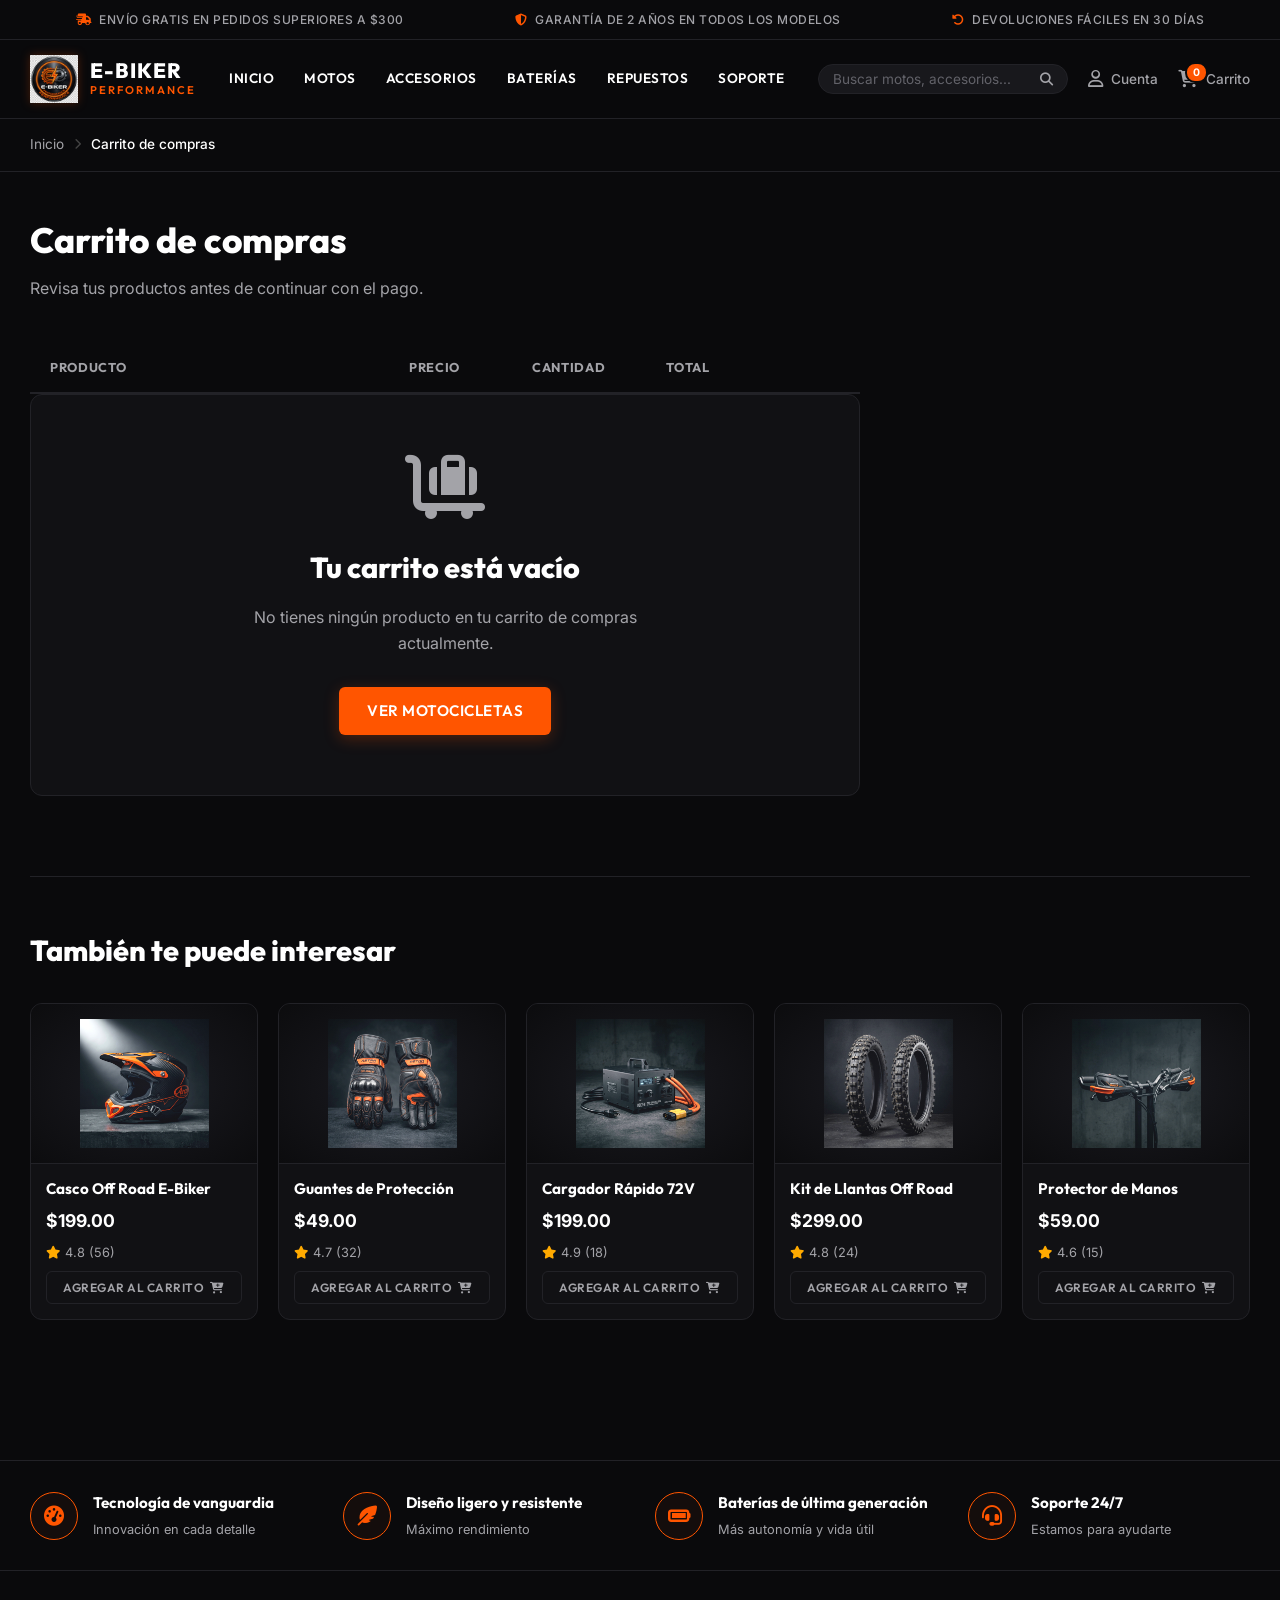
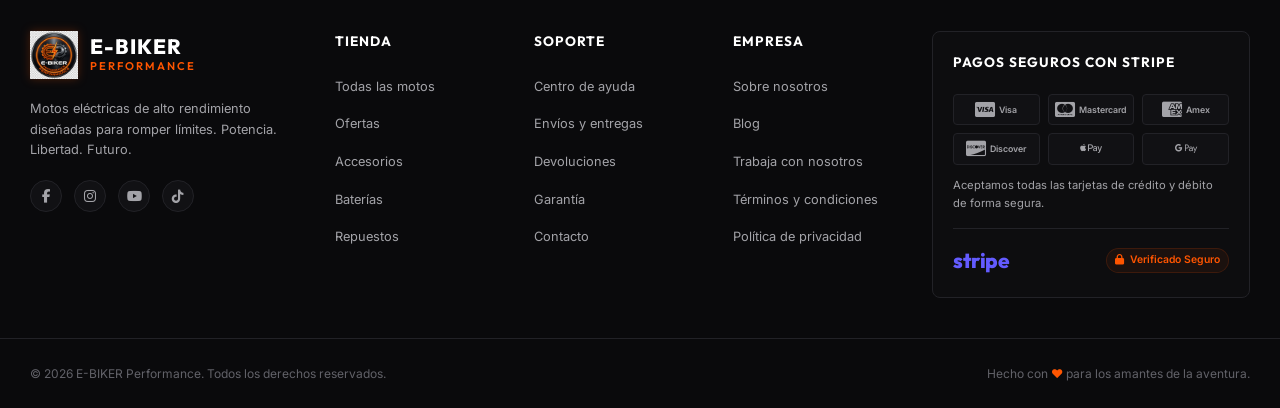
==== cart.html @ 4621e6c4 "Initial commit - E-BIKER Performance Store" ====
<!DOCTYPE html>
<html lang="es">
<head>
    <meta charset="UTF-8">
    <meta name="viewport" content="width=device-width, initial-scale=1.0">
    <title>Carrito de compras | E-BIKER Performance</title>
    <!-- Google Fonts: Outfit & Inter -->
    <link rel="preconnect" href="https://fonts.googleapis.com">
    <link rel="preconnect" href="https://fonts.gstatic.com" crossorigin>
    <link href="https://fonts.googleapis.com/css2?family=Inter:wght@300;400;500;600;700&family=Outfit:wght@400;500;600;700;800&display=swap" rel="stylesheet">
    <!-- FontAwesome for Icons -->
    <link rel="stylesheet" href="https://cdnjs.cloudflare.com/ajax/libs/font-awesome/6.4.0/css/all.min.css">
    <!-- Custom CSS -->
    <link rel="stylesheet" href="styles.css">
</head>
<body>

    <!-- TOP HEADER PROMOTIONS BAR -->
    <div class="top-bar">
        <div class="top-bar-item">
            <i class="fa-solid fa-truck-fast"></i>
            <span>Envío gratis en pedidos superiores a $300</span>
        </div>
        <div class="top-bar-item">
            <i class="fa-solid fa-shield-halved"></i>
            <span>Garantía de 2 años en todos los modelos</span>
        </div>
        <div class="top-bar-item">
            <i class="fa-solid fa-rotate-left"></i>
            <span>Devoluciones fáciles en 30 días</span>
        </div>
    </div>

    <!-- MAIN NAVBAR -->
    <header class="main-header">
        <div class="header-container">
            <!-- Brand Logo -->
            <a href="index.html" class="logo-area">
                <img src="assets/logo.png" alt="E-BIKER PERFORMANCE LOGO" class="nav-logo-img">
                <div class="logo-text">
                    <span class="brand-name">E-BIKER</span>
                    <span class="brand-sub">PERFORMANCE</span>
                </div>
            </a>

            <!-- Navigation Links -->
            <nav class="nav-menu" id="navMenu">
                <a href="index.html" class="nav-link">INICIO</a>
                <a href="index.html#motos-section" class="nav-link">MOTOS</a>
                <a href="#" class="nav-link">ACCESORIOS</a>
                <a href="#" class="nav-link">BATERÍAS</a>
                <a href="#" class="nav-link">REPUESTOS</a>
                <a href="#" class="nav-link">SOPORTE</a>
            </nav>

            <!-- Navigation Actions (Search, Account, Cart) -->
            <div class="header-actions">
                <div class="search-box">
                    <input type="text" id="searchInput" placeholder="Buscar motos, accesorios...">
                    <button class="search-btn" aria-label="Buscar"><i class="fa-solid fa-magnifying-glass"></i></button>
                </div>
                <button class="action-btn account-btn" aria-label="Mi Cuenta">
                     <i class="fa-regular fa-user"></i>
                     <span>Cuenta</span>
                </button>
                <button class="action-btn cart-toggle-btn active" id="cartToggleBtn" aria-label="Ver Carrito">
                    <div class="cart-icon-wrapper">
                        <i class="fa-solid fa-cart-shopping"></i>
                        <span class="cart-badge" id="cartBadge">0</span>
                    </div>
                    <span>Carrito</span>
                </button>
                <!-- Hamburger menu for mobile -->
                <button class="mobile-menu-btn" id="mobileMenuBtn" aria-label="Menu">
                    <i class="fa-solid fa-bars"></i>
                </button>
            </div>
        </div>
    </header>

    <!-- BREADCRUMBS -->
    <div class="breadcrumb-container">
        <div class="wrapper-wide">
            <nav class="breadcrumbs">
                <a href="index.html">Inicio</a>
                <span class="separator"><i class="fa-solid fa-chevron-right"></i></span>
                <span class="current">Carrito de compras</span>
            </nav>
        </div>
    </div>

    <!-- MAIN CART CONTENT -->
    <main class="cart-page-wrapper">
        <div class="wrapper-wide">
            <h1 class="cart-page-title">Carrito de compras</h1>
            <p class="cart-page-subtitle">Revisa tus productos antes de continuar con el pago.</p>

            <div class="cart-grid">
                <!-- Left column: Items List -->
                <div class="cart-left-col">
                    
                    <!-- Table Header (Desktop only) -->
                    <div class="cart-table-header">
                        <div class="col-product">PRODUCTO</div>
                        <div class="col-price">PRECIO</div>
                        <div class="col-qty">CANTIDAD</div>
                        <div class="col-total">TOTAL</div>
                        <div class="col-actions"></div>
                    </div>

                    <!-- Items container -->
                    <div class="cart-page-items-list" id="cartPageItemsList">
                        <!-- Loaded dynamically via JS -->
                    </div>

                    <!-- Empty state -->
                    <div class="cart-page-empty-state" id="cartPageEmptyState" style="display: none;">
                        <i class="fa-solid fa-cart-flatbed-suitcase empty-icon"></i>
                        <h2>Tu carrito está vacío</h2>
                        <p>No tienes ningún producto en tu carrito de compras actualmente.</p>
                        <a href="index.html#motos-section" class="btn btn-primary">Ver motocicletas</a>
                    </div>

                    <!-- Left Column Footer Buttons -->
                    <div class="cart-left-footer" id="cartLeftFooter">
                        <a href="index.html#motos-section" class="btn btn-outline btn-back">
                            <i class="fa-solid fa-arrow-left"></i> Seguir comprando
                        </a>
                        <button class="btn btn-outline btn-clear" id="clearCartBtn">
                            <i class="fa-solid fa-trash-can"></i> Vaciar carrito
                        </button>
                    </div>

                </div>

                <!-- Right column: Sidebar -->
                <div class="cart-right-col" id="cartRightCol">
                    
                    <!-- Summary Card -->
                    <div class="summary-card">
                        <h3 class="summary-card-title">Resumen del pedido</h3>
                        
                        <div class="summary-row">
                            <span id="subtotalLabel">Subtotal (0 artículos)</span>
                            <span class="summary-val" id="pageSubtotal">$0.00</span>
                        </div>
                        
                        <div class="summary-row">
                            <span>Envío</span>
                            <span class="summary-val orange-text" id="pageShipping">Gratis</span>
                        </div>

                        <!-- Shipping Calculator Collapsible -->
                        <div class="shipping-calculator">
                            <button class="calc-toggle-btn" id="calcToggleBtn">
                                <span>Calcula el envío</span>
                                <i class="fa-solid fa-chevron-down toggle-arrow"></i>
                            </button>
                            <div class="calc-content" id="calcContent">
                                <div class="calc-form-group">
                                    <input type="text" placeholder="Ingresa tu código postal" class="calc-input" id="zipCodeInput">
                                    <button class="btn btn-outline btn-calc" id="zipCalcBtn">Calcular</button>
                                </div>
                                <div class="calc-result" id="calcResult"></div>
                            </div>
                        </div>

                        <div class="summary-row">
                            <span>Impuestos</span>
                            <span class="summary-val">$0.00</span>
                        </div>

                        <hr class="summary-divider">

                        <div class="summary-row total-row">
                            <span>Total</span>
                            <div class="total-price-box">
                                <span class="currency-code">USD</span>
                                <span class="summary-val total-val" id="pageTotal">$0.00</span>
                            </div>
                        </div>

                        <!-- Proceed to Payment Button -->
                        <button class="btn btn-primary pay-btn" id="checkoutBtnPage">
                            <i class="fa-solid fa-lock"></i> Proceder al pago
                        </button>

                        <!-- Payments Secure Badges -->
                        <div class="secure-stripe-notice">
                            <div class="stripe-header">
                                <i class="fa-solid fa-lock security-lock-icon"></i>
                                <span>Pagos seguros con Stripe</span>
                            </div>
                            <div class="stripe-badge-grid">
                                <div class="badge-item"><i class="fa-brands fa-cc-visa"></i><span>Visa</span></div>
                                <div class="badge-item"><i class="fa-brands fa-cc-mastercard"></i><span>Mastercard</span></div>
                                <div class="badge-item"><i class="fa-brands fa-cc-amex"></i><span>Amex</span></div>
                                <div class="badge-item"><i class="fa-brands fa-cc-discover"></i><span>Discover</span></div>
                                <div class="badge-item"><i class="fa-brands fa-apple-pay"></i></div>
                                <div class="badge-item"><i class="fa-brands fa-google-pay"></i></div>
                            </div>
                        </div>
                    </div>

                    <!-- Discount code promo card -->
                    <div class="promo-card">
                        <div class="promo-icon"><i class="fa-solid fa-tag"></i></div>
                        <div class="promo-text-box">
                            <h4 class="promo-title">¿Tienes un código de descuento?</h4>
                            <p class="promo-desc">Ingresa tu código al momento del pago.</p>
                        </div>
                    </div>

                </div>
            </div>

            <!-- "También te puede interesar" Section -->
            <section class="suggestions-section">
                <h2 class="suggestions-title">También te puede interesar</h2>
                
                <div class="suggestions-grid" id="suggestionsGrid">
                    <!-- Loaded dynamically via JS -->
                </div>
            </section>

        </div>
    </main>

    <!-- TECHNOLOGY BENEFITS BAR -->
    <section class="tech-benefits-bar">
        <div class="wrapper-wide benefits-grid">
            <div class="benefit-item">
                <div class="icon-circle"><i class="fa-solid fa-gauge-high"></i></div>
                <div class="benefit-info">
                    <h4>Tecnología de vanguardia</h4>
                    <p>Innovación en cada detalle</p>
                </div>
            </div>
            <div class="benefit-item">
                <div class="icon-circle"><i class="fa-solid fa-feather-pointed"></i></div>
                <div class="benefit-info">
                    <h4>Diseño ligero y resistente</h4>
                    <p>Máximo rendimiento</p>
                </div>
            </div>
            <div class="benefit-item">
                <div class="icon-circle"><i class="fa-solid fa-battery-full"></i></div>
                <div class="benefit-info">
                    <h4>Baterías de última generación</h4>
                    <p>Más autonomía y vida útil</p>
                </div>
            </div>
            <div class="benefit-item">
                <div class="icon-circle"><i class="fa-solid fa-headset"></i></div>
                <div class="benefit-info">
                    <h4>Soporte 24/7</h4>
                    <p>Estamos para ayudarte</p>
                </div>
            </div>
        </div>
    </section>

    <!-- FOOTER -->
    <footer class="footer">
        <div class="footer-top-container">
            
            <!-- Brand Column -->
            <div class="footer-col brand-col">
                <a href="index.html" class="logo-area">
                    <img src="assets/logo.png" alt="E-BIKER PERFORMANCE LOGO" class="nav-logo-img">
                    <div class="logo-text">
                        <span class="brand-name">E-BIKER</span>
                        <span class="brand-sub">PERFORMANCE</span>
                    </div>
                </a>
                <p class="brand-desc">
                    Motos eléctricas de alto rendimiento diseñadas para romper límites. Potencia. Libertad. Futuro.
                </p>
                <div class="social-links">
                    <a href="#" aria-label="Facebook"><i class="fa-brands fa-facebook-f"></i></a>
                    <a href="#" aria-label="Instagram"><i class="fa-brands fa-instagram"></i></a>
                    <a href="#" aria-label="YouTube"><i class="fa-brands fa-youtube"></i></a>
                    <a href="#" aria-label="TikTok"><i class="fa-brands fa-tiktok"></i></a>
                </div>
            </div>

            <!-- Footer Menus -->
            <div class="footer-col">
                <h4 class="footer-title">TIENDA</h4>
                <ul class="footer-links">
                    <li><a href="index.html#motos-section">Todas las motos</a></li>
                    <li><a href="#">Ofertas</a></li>
                    <li><a href="#">Accesorios</a></li>
                    <li><a href="#">Baterías</a></li>
                    <li><a href="#">Repuestos</a></li>
                </ul>
            </div>
            
            <div class="footer-col">
                <h4 class="footer-title">SOPORTE</h4>
                <ul class="footer-links">
                    <li><a href="#">Centro de ayuda</a></li>
                    <li><a href="#">Envíos y entregas</a></li>
                    <li><a href="#">Devoluciones</a></li>
                    <li><a href="#">Garantía</a></li>
                    <li><a href="#">Contacto</a></li>
                </ul>
            </div>

            <div class="footer-col">
                <h4 class="footer-title">EMPRESA</h4>
                <ul class="footer-links">
                    <li><a href="#">Sobre nosotros</a></li>
                    <li><a href="#">Blog</a></li>
                    <li><a href="#">Trabaja con nosotros</a></li>
                    <li><a href="#">Términos y condiciones</a></li>
                    <li><a href="#">Política de privacidad</a></li>
                </ul>
            </div>

            <!-- Stripe Payment Methods -->
            <div class="footer-col payments-col">
                <h4 class="footer-title">PAGOS SEGUROS CON STRIPE</h4>
                <div class="payment-cards-grid">
                    <div class="payment-card-badge visa-badge"><i class="fa-brands fa-cc-visa"></i><span>Visa</span></div>
                    <div class="payment-card-badge master-badge"><i class="fa-brands fa-cc-mastercard"></i><span>Mastercard</span></div>
                    <div class="payment-card-badge amex-badge"><i class="fa-brands fa-cc-amex"></i><span>Amex</span></div>
                    <div class="payment-card-badge discover-badge"><i class="fa-brands fa-cc-discover"></i><span>Discover</span></div>
                    <div class="payment-card-badge apple-pay-badge"><i class="fa-brands fa-apple-pay"></i></div>
                    <div class="payment-card-badge google-pay-badge"><i class="fa-brands fa-google-pay"></i></div>
                </div>
                <p class="payments-desc">Aceptamos todas las tarjetas de crédito y débito de forma segura.</p>
                <div class="stripe-sec-logo">
                    <span class="stripe-word">stripe</span>
                    <div class="security-badge">
                        <i class="fa-solid fa-lock"></i>
                        <span>Verificado Seguro</span>
                    </div>
                </div>
            </div>

        </div>

        <!-- Footer Bottom -->
        <div class="footer-bottom">
            <div class="footer-bottom-container">
                <p class="copyright">&copy; 2026 E-BIKER Performance. Todos los derechos reservados.</p>
                <p class="creator-credits">Hecho con <span class="heart">&hearts;</span> para los amantes de la aventura.</p>
            </div>
        </div>
    </footer>

    <!-- NOTIFICATION TOAST -->
    <div class="toast" id="toast">
        <i class="fa-solid fa-circle-check toast-icon"></i>
        <span class="toast-message" id="toastMessage">¡Producto añadido al carrito!</span>
    </div>

    <!-- Page Logic -->
    <script src="cart.js"></script>
</body>
</html>
---- styles.css ----
/* ==========================================
   CSS DIRECTIVES & THEME VARIABLES
   ========================================== */
:root {
    --bg-primary: #0a0a0c;
    --bg-secondary: #111114;
    --bg-tertiary: #18181c;
    --bg-input: #1a1a1e;
    
    --accent-orange: #ff5500;
    --accent-orange-hover: #ff7733;
    --accent-orange-glow: rgba(255, 85, 0, 0.25);
    
    --text-primary: #ffffff;
    --text-secondary: #a3a3a8;
    --text-muted: #626269;
    
    --border-color: #222227;
    --border-hover: #33333b;
    
    --success-green: #00cc66;
    --tag-popular: #ff5500;
    --tag-new: #00b3ff;
    --tag-discount: #e62e2e;
    
    --font-heading: 'Outfit', sans-serif;
    --font-body: 'Inter', sans-serif;
    --transition-smooth: all 0.35s cubic-bezier(0.25, 0.8, 0.25, 1);
    --shadow-premium: 0 15px 35px rgba(0, 0, 0, 0.6);
}

/* ==========================================
   RESET & BASE STYLES
   ========================================== */
* {
    margin: 0;
    padding: 0;
    box-sizing: border-box;
}

html {
    scroll-behavior: smooth;
    font-size: 16px;
}

body {
    background-color: var(--bg-primary);
    color: var(--text-primary);
    font-family: var(--font-body);
    line-height: 1.6;
    overflow-x: hidden;
}

a {
    color: inherit;
    text-decoration: none;
}

button, input, select {
    font-family: inherit;
    background: none;
    border: none;
    outline: none;
    color: inherit;
}

img {
    max-width: 100%;
    height: auto;
    display: block;
}

/* Scrollbar styling */
::-webkit-scrollbar {
    width: 8px;
    height: 8px;
}
::-webkit-scrollbar-track {
    background: var(--bg-primary);
}
::-webkit-scrollbar-thumb {
    background: var(--border-color);
    border-radius: 4px;
}
::-webkit-scrollbar-thumb:hover {
    background: var(--text-muted);
}

/* ==========================================
   REUSABLE UTILITIES
   ========================================== */
.btn {
    display: inline-flex;
    align-items: center;
    justify-content: center;
    gap: 10px;
    padding: 12px 28px;
    font-size: 0.95rem;
    font-weight: 600;
    border-radius: 6px;
    cursor: pointer;
    transition: var(--transition-smooth);
    font-family: var(--font-heading);
    text-transform: uppercase;
    letter-spacing: 0.5px;
}

.btn-primary {
    background-color: var(--accent-orange);
    color: var(--text-primary);
    box-shadow: 0 4px 15px var(--accent-orange-glow);
}
.btn-primary:hover {
    background-color: var(--accent-orange-hover);
    transform: translateY(-2px);
    box-shadow: 0 6px 20px rgba(255, 85, 0, 0.4);
}

.btn-secondary {
    background-color: transparent;
    border: 1px solid var(--border-color);
    color: var(--text-secondary);
}
.btn-secondary:hover {
    border-color: var(--text-secondary);
    color: var(--text-primary);
    background-color: rgba(255, 255, 255, 0.03);
}

.orange-text {
    color: var(--accent-orange) !important;
}

.green-text {
    color: var(--success-green) !important;
}

/* ==========================================
   TOP BAR (PROMOTIONS)
   ========================================== */
.top-bar {
    background-color: var(--bg-primary);
    border-bottom: 1px solid var(--border-color);
    display: flex;
    justify-content: space-around;
    align-items: center;
    padding: 10px 20px;
    font-size: 0.75rem;
    font-weight: 500;
    color: var(--text-secondary);
    letter-spacing: 0.5px;
    text-transform: uppercase;
}
.top-bar-item {
    display: flex;
    align-items: center;
    gap: 8px;
}
.top-bar-item i {
    color: var(--accent-orange);
}

/* ==========================================
   MAIN NAVBAR
   ========================================== */
.main-header {
    background-color: rgba(10, 10, 12, 0.95);
    backdrop-filter: blur(10px);
    border-bottom: 1px solid var(--border-color);
    position: sticky;
    top: 0;
    z-index: 100;
    transition: var(--transition-smooth);
}
.header-container {
    max-width: 1400px;
    margin: 0 auto;
    display: flex;
    justify-content: space-between;
    align-items: center;
    padding: 15px 30px;
}

/* Brand Logo */
.logo-area {
    display: flex;
    align-items: center;
    gap: 12px;
}
.nav-logo-img {
    width: 48px;
    height: 48px;
    object-fit: contain;
    filter: drop-shadow(0 0 5px var(--accent-orange-glow));
}
.logo-text {
    display: flex;
    flex-direction: column;
    font-family: var(--font-heading);
}
.brand-name {
    font-size: 1.3rem;
    font-weight: 800;
    color: var(--text-primary);
    line-height: 1.1;
    letter-spacing: 1px;
}
.brand-sub {
    font-size: 0.7rem;
    font-weight: 600;
    color: var(--accent-orange);
    letter-spacing: 2px;
}

/* Nav Menu Links */
.nav-menu {
    display: flex;
    align-items: center;
    gap: 30px;
}
.nav-link {
    font-family: var(--font-heading);
    font-size: 0.85rem;
    font-weight: 600;
    color: var(--text-primary);
    letter-spacing: 0.5px;
    padding: 8px 0;
    transition: var(--transition-smooth);
}
.nav-link:hover, .nav-link.active {
    color: var(--accent-orange);
}

/* Header Actions */
.header-actions {
    display: flex;
    align-items: center;
    gap: 20px;
}

/* Search Box */
.search-box {
    display: flex;
    align-items: center;
    background-color: var(--bg-tertiary);
    border: 1px solid var(--border-color);
    border-radius: 20px;
    padding: 6px 14px;
    width: 250px;
    transition: var(--transition-smooth);
}
.search-box:focus-within {
    border-color: var(--accent-orange);
    box-shadow: 0 0 10px rgba(255, 85, 0, 0.15);
}
.search-box input {
    width: 100%;
    font-size: 0.85rem;
    color: var(--text-primary);
}
.search-box input::placeholder {
    color: var(--text-muted);
}
.search-btn {
    cursor: pointer;
    color: var(--text-secondary);
    transition: var(--transition-smooth);
}
.search-btn:hover {
    color: var(--accent-orange);
}

/* Action Buttons */
.action-btn {
    display: flex;
    align-items: center;
    gap: 8px;
    cursor: pointer;
    color: var(--text-secondary);
    font-size: 0.85rem;
    font-weight: 500;
    transition: var(--transition-smooth);
}
.action-btn:hover {
    color: var(--text-primary);
}
.action-btn i {
    font-size: 1.1rem;
}
.cart-icon-wrapper {
    position: relative;
}
.cart-badge {
    position: absolute;
    top: -8px;
    right: -10px;
    background-color: var(--accent-orange);
    color: var(--text-primary);
    font-size: 0.65rem;
    font-weight: 700;
    padding: 2px 6px;
    border-radius: 10px;
    min-width: 18px;
    text-align: center;
    border: 2px solid var(--bg-primary);
}

/* Mobile Menu Button */
.mobile-menu-btn {
    display: none;
    font-size: 1.25rem;
    cursor: pointer;
    color: var(--text-primary);
}

/* ==========================================
   HERO BANNER
   ========================================== */
.hero-banner {
    position: relative;
    background-image: linear-gradient(to right, 
        rgba(10, 10, 12, 0.98) 0%, 
        rgba(10, 10, 12, 0.85) 35%, 
        rgba(10, 10, 12, 0.3) 65%, 
        rgba(10, 10, 12, 0.1) 100%), 
        url('assets/hero-bike.png');
    background-size: cover;
    background-position: center right;
    border-bottom: 1px solid var(--border-color);
    padding: 100px 0;
    min-height: 650px;
    display: flex;
    align-items: center;
}
.hero-container {
    max-width: 1400px;
    margin: 0 auto;
    padding: 0 30px;
    display: grid;
    grid-template-columns: 1.1fr 0.9fr;
    align-items: center;
    gap: 50px;
    position: relative;
    z-index: 1;
    width: 100%;
}

/* Hero Content */
.hero-content {
    display: flex;
    flex-direction: column;
    align-items: flex-start;
}
.hero-title {
    font-family: var(--font-heading);
    font-size: 3.8rem;
    font-weight: 800;
    line-height: 1.1;
    color: var(--text-primary);
    margin-bottom: 20px;
    letter-spacing: -1px;
}
.hero-title .highlight {
    display: block;
    color: var(--accent-orange);
    text-shadow: 0 0 20px rgba(255, 85, 0, 0.15);
}
.hero-subtitle {
    font-size: 1.15rem;
    color: var(--text-secondary);
    max-width: 550px;
    margin-bottom: 35px;
}

/* Hero Metrics */
.hero-metrics {
    display: flex;
    gap: 30px;
    margin-bottom: 40px;
}
.metric-item {
    display: flex;
    align-items: center;
    gap: 12px;
    background-color: rgba(18, 18, 20, 0.8);
    border: 1px solid var(--border-color);
    padding: 12px 20px;
    border-radius: 8px;
    min-width: 170px;
    backdrop-filter: blur(5px);
}
.metric-icon {
    font-size: 1.3rem;
    color: var(--accent-orange);
    background-color: rgba(255, 85, 0, 0.08);
    width: 38px;
    height: 38px;
    border-radius: 50%;
    display: flex;
    align-items: center;
    justify-content: center;
    border: 1px solid rgba(255, 85, 0, 0.3);
}
.metric-details {
    display: flex;
    flex-direction: column;
}
.metric-title {
    font-size: 0.85rem;
    font-weight: 600;
    color: var(--text-primary);
}
.metric-desc {
    font-size: 0.75rem;
    color: var(--text-secondary);
}

.hero-btn {
    padding: 15px 36px;
    font-size: 1rem;
}

/* Spacer for background alignment on desktop */
.hero-spacer {
    height: 100%;
    min-height: 400px;
}

/* ==========================================
   OPTIONS TAPE (BENEFITS STRIP)
   ========================================== */
.options-tape {
    background-color: var(--bg-secondary);
    border-bottom: 1px solid var(--border-color);
    padding: 25px 0;
}
.options-container {
    max-width: 1400px;
    margin: 0 auto;
    padding: 0 30px;
    display: grid;
    grid-template-columns: repeat(4, 1fr);
    gap: 30px;
}
.option-card {
    display: flex;
    align-items: center;
    gap: 16px;
    padding: 10px;
    transition: var(--transition-smooth);
}
.option-icon-box {
    font-size: 1.5rem;
    color: var(--accent-orange);
}
.option-info {
    display: flex;
    flex-direction: column;
}
.option-title {
    font-family: var(--font-heading);
    font-size: 0.95rem;
    font-weight: 600;
    color: var(--text-primary);
}
.option-desc {
    font-size: 0.8rem;
    color: var(--text-secondary);
}

/* ==========================================
   CATALOG SECTION (FILTERS + GRID)
   ========================================== */
.catalog-section {
    padding: 60px 0;
    max-width: 1400px;
    margin: 0 auto;
}
.catalog-container {
    padding: 0 30px;
}

/* Catalog Header */
.section-header {
    display: flex;
    justify-content: space-between;
    align-items: flex-end;
    border-bottom: 1px solid var(--border-color);
    padding-bottom: 20px;
    margin-bottom: 35px;
}
.section-title {
    font-family: var(--font-heading);
    font-size: 1.8rem;
    font-weight: 800;
    letter-spacing: 0.5px;
    text-transform: uppercase;
}
.product-count {
    font-size: 0.85rem;
    color: var(--text-secondary);
    margin-top: 4px;
}

.catalog-controls {
    display: flex;
    align-items: center;
    gap: 25px;
}
.sort-wrapper {
    display: flex;
    align-items: center;
    gap: 10px;
    font-size: 0.85rem;
    color: var(--text-secondary);
}
.sort-select {
    background-color: var(--bg-tertiary);
    border: 1px solid var(--border-color);
    padding: 8px 16px;
    border-radius: 6px;
    color: var(--text-primary);
    cursor: pointer;
    font-size: 0.85rem;
    transition: var(--transition-smooth);
}
.sort-select:hover {
    border-color: var(--text-secondary);
}
.layout-toggle {
    display: flex;
    background-color: var(--bg-tertiary);
    border: 1px solid var(--border-color);
    border-radius: 6px;
    padding: 2px;
}
.layout-btn {
    width: 34px;
    height: 34px;
    display: flex;
    align-items: center;
    justify-content: center;
    color: var(--text-secondary);
    cursor: pointer;
    border-radius: 4px;
    transition: var(--transition-smooth);
}
.layout-btn:hover {
    color: var(--text-primary);
}
.layout-btn.active {
    background-color: var(--bg-secondary);
    color: var(--accent-orange);
    box-shadow: 0 2px 8px rgba(0, 0, 0, 0.2);
}

/* Layout Grid vs Sidebar */
.catalog-content-layout {
    display: grid;
    grid-template-columns: 260px 1fr;
    gap: 40px;
    align-items: start;
}

/* ==========================================
   SIDEBAR FILTERS
   ========================================== */
.sidebar-filters {
    background-color: var(--bg-secondary);
    border: 1px solid var(--border-color);
    border-radius: 8px;
    padding: 24px;
    position: sticky;
    top: 100px;
}
.filters-header {
    display: flex;
    justify-content: space-between;
    align-items: center;
    border-bottom: 1px solid var(--border-color);
    padding-bottom: 15px;
    margin-bottom: 20px;
}
.filters-header h3 {
    font-family: var(--font-heading);
    font-size: 0.95rem;
    font-weight: 700;
    letter-spacing: 0.5px;
}
.clear-filters-btn {
    font-size: 0.75rem;
    color: var(--text-secondary);
    cursor: pointer;
    transition: var(--transition-smooth);
}
.clear-filters-btn:hover {
    color: var(--accent-orange);
}

.filter-group {
    border-bottom: 1px solid var(--border-color);
    padding-bottom: 20px;
    margin-bottom: 20px;
}
.filter-group:last-of-type {
    border-bottom: none;
    margin-bottom: 10px;
}
.filter-group-toggle {
    display: flex;
    justify-content: space-between;
    align-items: center;
    width: 100%;
    cursor: pointer;
    font-weight: 600;
    font-size: 0.85rem;
    color: var(--text-primary);
    padding: 5px 0;
    text-transform: uppercase;
    letter-spacing: 0.5px;
}
.filter-group-toggle i {
    font-size: 0.75rem;
    transition: var(--transition-smooth);
}
.filter-group-toggle.collapsed i {
    transform: rotate(-180deg);
}

.filter-group-content {
    margin-top: 15px;
    display: flex;
    flex-direction: column;
    gap: 12px;
    transition: max-height 0.3s ease-out;
    overflow: hidden;
}

/* Slider Custom Styling */
.range-labels {
    display: flex;
    justify-content: space-between;
    font-size: 0.8rem;
    color: var(--text-secondary);
    font-weight: 500;
}
.slider-input {
    -webkit-appearance: none;
    width: 100%;
    height: 4px;
    border-radius: 2px;
    background: var(--bg-tertiary);
    outline: none;
}
.slider-input::-webkit-slider-thumb {
    -webkit-appearance: none;
    appearance: none;
    width: 16px;
    height: 16px;
    border-radius: 50%;
    background: var(--accent-orange);
    cursor: pointer;
    box-shadow: 0 0 10px var(--accent-orange-glow);
    transition: var(--transition-smooth);
}
.slider-input::-webkit-slider-thumb:hover {
    transform: scale(1.2);
}
.range-value-display {
    font-size: 0.8rem;
    font-weight: 600;
    color: var(--text-secondary);
    text-align: right;
}

/* Custom Checkbox Styling */
.custom-checkbox {
    display: flex;
    align-items: center;
    cursor: pointer;
    position: relative;
    font-size: 0.85rem;
    color: var(--text-secondary);
    user-select: none;
    transition: var(--transition-smooth);
}
.custom-checkbox:hover {
    color: var(--text-primary);
}
.custom-checkbox input {
    position: absolute;
    opacity: 0;
    cursor: pointer;
    height: 0;
    width: 0;
}
.checkmark {
    position: relative;
    height: 18px;
    width: 18px;
    background-color: var(--bg-tertiary);
    border: 1px solid var(--border-color);
    border-radius: 4px;
    margin-right: 12px;
    transition: var(--transition-smooth);
}
.custom-checkbox input:checked ~ .checkmark {
    background-color: var(--accent-orange);
    border-color: var(--accent-orange);
}
.checkmark:after {
    content: "";
    position: absolute;
    display: none;
    left: 6px;
    top: 2px;
    width: 4px;
    height: 9px;
    border: solid white;
    border-width: 0 2px 2px 0;
    transform: rotate(45deg);
}
.custom-checkbox input:checked ~ .checkmark:after {
    display: block;
}
.custom-checkbox .label-text {
    flex-grow: 1;
}
.custom-checkbox .badge {
    font-size: 0.75rem;
    color: var(--text-muted);
    background-color: var(--bg-tertiary);
    padding: 2px 6px;
    border-radius: 4px;
    margin-left: 10px;
    min-width: 22px;
    text-align: center;
}
.custom-checkbox input:checked ~ .badge {
    color: var(--accent-orange);
    background-color: rgba(255, 85, 0, 0.08);
}

.apply-filters-btn {
    width: 100%;
    margin-top: 15px;
    font-size: 0.85rem;
    padding: 10px;
}

/* ==========================================
   PRODUCT GRID & CARDS
   ========================================== */
.product-grid {
    display: grid;
    grid-template-columns: repeat(4, 1fr);
    gap: 20px;
    transition: var(--transition-smooth);
}

/* Product Card - GRID VIEW */
.product-card {
    background-color: var(--bg-secondary);
    border: 1px solid var(--border-color);
    border-radius: 8px;
    overflow: hidden;
    position: relative;
    display: flex;
    flex-direction: column;
    height: 100%;
    transition: var(--transition-smooth);
}
.product-card:hover {
    border-color: var(--border-hover);
    transform: translateY(-5px);
    box-shadow: var(--shadow-premium);
}

/* Tags Badge */
.product-tag {
    position: absolute;
    top: 15px;
    left: 15px;
    z-index: 10;
    padding: 4px 10px;
    font-size: 0.65rem;
    font-weight: 700;
    border-radius: 4px;
    text-transform: uppercase;
    letter-spacing: 0.5px;
}
.product-tag.popular { background-color: var(--tag-popular); color: var(--text-primary); }
.product-tag.new { background-color: var(--tag-new); color: var(--text-primary); }
.product-tag.discount { background-color: var(--tag-discount); color: var(--text-primary); }

/* Image Area */
.product-image-box {
    background: radial-gradient(ellipse at center, #1a1a20 0%, #0c0c0e 100%);
    height: 220px;
    display: flex;
    align-items: center;
    justify-content: center;
    position: relative;
    overflow: hidden;
    padding: 20px;
}
.product-img {
    height: 100%;
    width: 100%;
    object-fit: contain;
    transition: all 0.5s cubic-bezier(0.25, 0.8, 0.25, 1);
    /* mix-blend-mode: screen makes dark/black backgrounds invisible,
       giving the same visual result as a transparent-background PNG */
    mix-blend-mode: screen;
    filter: brightness(1.1) contrast(1.05);
}

/* Hover effects for image (Dynamic Animation) */
.product-card:hover .product-img {
    transform: scale(1.18) translateY(-6px) rotate(2deg);
    filter: brightness(1.15) contrast(1.05) drop-shadow(0 0 20px rgba(255, 85, 0, 0.45));
}

/* CSS Hue-Rotated filters for color variants - preserve blend mode */
.color-bronze {
    filter: hue-rotate(25deg) saturate(1.3) sepia(0.3) brightness(1.1) contrast(1.1) !important;
}
.color-adventure {
    filter: hue-rotate(-50deg) saturate(0.9) brightness(1.1) contrast(1.05) !important;
}
.color-hunter {
    filter: hue-rotate(110deg) saturate(0.7) brightness(0.85) contrast(1.1) !important;
}
.color-mini {
    filter: hue-rotate(-165deg) saturate(1.5) brightness(1.1) !important;
}

/* Hover color variants */
.product-card:hover .color-bronze {
    filter: hue-rotate(25deg) saturate(1.3) sepia(0.3) brightness(1.15) contrast(1.1) drop-shadow(0 0 20px rgba(255, 120, 0, 0.45)) !important;
}
.product-card:hover .color-adventure {
    filter: hue-rotate(-50deg) saturate(0.9) brightness(1.15) contrast(1.05) drop-shadow(0 0 20px rgba(255, 85, 0, 0.4)) !important;
}
.product-card:hover .color-hunter {
    filter: hue-rotate(110deg) saturate(0.7) brightness(0.9) contrast(1.1) drop-shadow(0 0 20px rgba(50, 200, 50, 0.3)) !important;
}
.product-card:hover .color-mini {
    filter: hue-rotate(-165deg) saturate(1.5) brightness(1.15) drop-shadow(0 0 20px rgba(255, 85, 0, 0.45)) !important;
}

/* Card Details */
.product-details {
    padding: 20px;
    display: flex;
    flex-direction: column;
    flex-grow: 1;
}
.product-title {
    font-family: var(--font-heading);
    font-size: 1.15rem;
    font-weight: 700;
    margin-bottom: 12px;
    cursor: pointer;
    transition: var(--transition-smooth);
}
.product-title:hover {
    color: var(--accent-orange);
}

/* Specs Block */
.product-specs {
    display: flex;
    flex-direction: column;
    gap: 4px;
    margin-bottom: 20px;
    font-size: 0.8rem;
    color: var(--text-secondary);
}
.spec-line {
    display: flex;
    align-items: center;
    gap: 6px;
}
.spec-line i {
    font-size: 0.75rem;
    color: var(--accent-orange);
    width: 14px;
    text-align: center;
}

/* Card Bottom pricing & action */
.product-card-footer {
    display: flex;
    justify-content: space-between;
    align-items: flex-end;
    margin-top: auto;
}
.pricing-rating-wrapper {
    display: flex;
    flex-direction: column;
}
.price-container {
    display: flex;
    flex-direction: column;
}
.original-price {
    font-size: 0.75rem;
    color: var(--text-muted);
    text-decoration: line-through;
    margin-bottom: 2px;
}
.current-price {
    font-family: var(--font-heading);
    font-size: 1.3rem;
    font-weight: 700;
    color: var(--text-primary);
}
.price-container.has-discount .current-price {
    color: var(--accent-orange);
}

/* Rating */
.rating-container {
    display: flex;
    align-items: center;
    gap: 4px;
    font-size: 0.75rem;
    color: var(--text-secondary);
    margin-top: 6px;
}
.rating-container i {
    color: #ffaa00;
}

/* Add To Cart Mini Button */
.add-to-cart-btn {
    width: 40px;
    height: 40px;
    background-color: transparent;
    border: 1px solid rgba(255, 85, 0, 0.5);
    border-radius: 6px;
    color: var(--accent-orange);
    cursor: pointer;
    display: flex;
    align-items: center;
    justify-content: center;
    font-size: 1rem;
    transition: var(--transition-smooth);
}
.add-to-cart-btn:hover {
    background-color: var(--accent-orange);
    border-color: var(--accent-orange);
    color: var(--text-primary);
    box-shadow: 0 4px 10px var(--accent-orange-glow);
    transform: scale(1.05);
}

/* ==========================================
   PRODUCT LIST VIEW LAYOUT
   ========================================== */
.product-grid.list-view {
    grid-template-columns: 1fr;
}
.product-grid.list-view .product-card {
    flex-direction: row;
    align-items: center;
    height: 200px;
}
.product-grid.list-view .product-image-box {
    width: 250px;
    height: 100%;
    flex-shrink: 0;
}
.product-grid.list-view .product-details {
    padding: 24px;
    flex-direction: row;
    align-items: center;
    justify-content: space-between;
    width: 100%;
}
.product-grid.list-view .product-info-col {
    display: flex;
    flex-direction: column;
}
.product-grid.list-view .product-specs {
    flex-direction: row;
    gap: 20px;
    margin-bottom: 0;
}
.product-grid.list-view .product-card-footer {
    flex-direction: column;
    align-items: flex-end;
    gap: 15px;
    margin-top: 0;
}

/* ==========================================
   LOWER BENEFIT ICONS & NEWSLETTER
   ========================================== */
.lower-info-section {
    background-color: var(--bg-primary);
    border-top: 1px solid var(--border-color);
    border-bottom: 1px solid var(--border-color);
    padding: 60px 0;
}
.lower-container {
    max-width: 1400px;
    margin: 0 auto;
    padding: 0 30px;
    display: grid;
    grid-template-columns: 1.2fr 0.8fr;
    align-items: center;
    gap: 50px;
}

.tech-benefits {
    display: flex;
    flex-direction: column;
    gap: 25px;
}
.tech-benefit-item {
    display: flex;
    align-items: center;
    gap: 20px;
}
.benefit-icon-circle {
    width: 48px;
    height: 48px;
    border-radius: 50%;
    border: 1px solid var(--accent-orange);
    color: var(--accent-orange);
    display: flex;
    align-items: center;
    justify-content: center;
    font-size: 1.3rem;
    background-color: rgba(255, 85, 0, 0.04);
}
.benefit-info {
    display: flex;
    flex-direction: column;
}
.benefit-heading {
    font-family: var(--font-heading);
    font-size: 0.95rem;
    font-weight: 700;
}
.benefit-sub {
    font-size: 0.8rem;
    color: var(--text-secondary);
}

/* Newsletter Box */
.newsletter-box {
    background-color: var(--bg-secondary);
    border: 1px solid var(--border-color);
    border-radius: 8px;
    padding: 30px;
}
.newsletter-title {
    font-family: var(--font-heading);
    font-size: 1.05rem;
    font-weight: 700;
    margin-bottom: 15px;
    letter-spacing: 0.5px;
}
.newsletter-form {
    display: flex;
    align-items: center;
    background-color: var(--bg-input);
    border: 1px solid var(--border-color);
    border-radius: 6px;
    padding: 4px;
    transition: var(--transition-smooth);
}
.newsletter-form:focus-within {
    border-color: var(--accent-orange);
}
.newsletter-form input {
    width: 100%;
    padding: 10px 14px;
    font-size: 0.85rem;
    color: var(--text-primary);
}
.newsletter-form input::placeholder {
    color: var(--text-muted);
}
.newsletter-submit-btn {
    width: 40px;
    height: 40px;
    background-color: var(--accent-orange);
    color: var(--text-primary);
    border-radius: 4px;
    cursor: pointer;
    display: flex;
    align-items: center;
    justify-content: center;
    transition: var(--transition-smooth);
}
.newsletter-submit-btn:hover {
    background-color: var(--accent-orange-hover);
}

/* ==========================================
   FOOTER
   ========================================== */
.footer {
    background-color: var(--bg-primary);
    padding-top: 60px;
}
.footer-top-container {
    max-width: 1400px;
    margin: 0 auto;
    padding: 0 30px 40px;
    display: grid;
    grid-template-columns: 1fr 0.6fr 0.6fr 0.6fr 1.2fr;
    gap: 40px;
}

.footer-col {
    display: flex;
    flex-direction: column;
}
.brand-col .logo-area {
    margin-bottom: 20px;
}
.brand-desc {
    font-size: 0.8rem;
    color: var(--text-secondary);
    line-height: 1.6;
    margin-bottom: 20px;
}

/* Social icons */
.social-links {
    display: flex;
    gap: 12px;
}
.social-links a {
    width: 32px;
    height: 32px;
    border-radius: 50%;
    background-color: var(--bg-secondary);
    border: 1px solid var(--border-color);
    display: flex;
    align-items: center;
    justify-content: center;
    font-size: 0.85rem;
    color: var(--text-secondary);
    transition: var(--transition-smooth);
}
.social-links a:hover {
    background-color: var(--accent-orange);
    border-color: var(--accent-orange);
    color: var(--text-primary);
    transform: translateY(-3px);
}

.footer-title {
    font-family: var(--font-heading);
    font-size: 0.85rem;
    font-weight: 700;
    letter-spacing: 1px;
    margin-bottom: 20px;
    color: var(--text-primary);
}

.footer-links {
    list-style: none;
    display: flex;
    flex-direction: column;
    gap: 12px;
}
.footer-links a {
    font-size: 0.8rem;
    color: var(--text-secondary);
    transition: var(--transition-smooth);
}
.footer-links a:hover {
    color: var(--text-primary);
    padding-left: 4px;
}

/* Payments Column & Stripe Badge */
.payments-col {
    background-color: rgba(255,255,255,0.01);
    border: 1px solid var(--border-color);
    border-radius: 8px;
    padding: 20px;
}
.payment-cards-grid {
    display: grid;
    grid-template-columns: repeat(3, 1fr);
    gap: 8px;
    margin-bottom: 12px;
}
.payment-card-badge {
    background-color: var(--bg-secondary);
    border: 1px solid var(--border-color);
    border-radius: 4px;
    padding: 6px;
    display: flex;
    align-items: center;
    justify-content: center;
    font-size: 1.1rem;
    color: var(--text-secondary);
    gap: 4px;
}
.payment-card-badge span {
    font-size: 0.55rem;
    font-weight: 600;
}
.payments-desc {
    font-size: 0.7rem;
    color: var(--text-secondary);
    margin-bottom: 15px;
}
.stripe-sec-logo {
    display: flex;
    justify-content: space-between;
    align-items: center;
    border-top: 1px solid var(--border-color);
    padding-top: 15px;
}
.stripe-word {
    font-family: 'Outfit', sans-serif;
    font-size: 1.3rem;
    font-weight: 800;
    letter-spacing: -0.5px;
    color: #635bff; /* Stripe color */
}
.security-badge {
    display: flex;
    align-items: center;
    gap: 6px;
    font-size: 0.65rem;
    font-weight: 600;
    color: var(--accent-orange);
    background-color: rgba(255, 85, 0, 0.06);
    border: 1px solid rgba(255, 85, 0, 0.15);
    padding: 3px 8px;
    border-radius: 20px;
}

/* Footer Bottom */
.footer-bottom {
    border-top: 1px solid var(--border-color);
    padding: 25px 0;
}
.footer-bottom-container {
    max-width: 1400px;
    margin: 0 auto;
    padding: 0 30px;
    display: flex;
    justify-content: space-between;
    align-items: center;
    font-size: 0.75rem;
    color: var(--text-muted);
}
.heart {
    color: var(--accent-orange);
}

/* ==========================================
   CART DRAWERS (SLIDE-OUT PANEL)
   ========================================== */
.cart-drawer {
    position: fixed;
    top: 0;
    right: 0;
    bottom: 0;
    left: 0;
    z-index: 200;
    visibility: hidden;
    transition: visibility 0.4s;
}
.cart-drawer.active {
    visibility: visible;
}

.cart-drawer-overlay {
    position: absolute;
    top: 0;
    left: 0;
    width: 100%;
    height: 100%;
    background-color: rgba(0, 0, 0, 0.6);
    backdrop-filter: blur(4px);
    opacity: 0;
    transition: opacity 0.4s ease;
}
.cart-drawer.active .cart-drawer-overlay {
    opacity: 1;
}

.cart-drawer-content {
    position: absolute;
    top: 0;
    right: -450px;
    width: 100%;
    max-width: 450px;
    height: 100%;
    background-color: var(--bg-secondary);
    box-shadow: -10px 0 30px rgba(0, 0, 0, 0.5);
    display: flex;
    flex-direction: column;
    transition: right 0.4s cubic-bezier(0.25, 0.8, 0.25, 1);
    z-index: 10;
}
.cart-drawer.active .cart-drawer-content {
    right: 0;
}

.cart-drawer-header {
    padding: 20px 30px;
    border-bottom: 1px solid var(--border-color);
    display: flex;
    justify-content: space-between;
    align-items: center;
}
.cart-drawer-header h3 {
    font-family: var(--font-heading);
    font-size: 1.15rem;
    font-weight: 700;
}
.close-drawer-btn {
    font-size: 1.2rem;
    cursor: pointer;
    color: var(--text-secondary);
    transition: var(--transition-smooth);
}
.close-drawer-btn:hover {
    color: var(--text-primary);
}

/* Empty message */
.cart-empty-message {
    padding: 60px 40px;
    display: flex;
    flex-direction: column;
    align-items: center;
    text-align: center;
    gap: 20px;
}
.cart-empty-message i {
    font-size: 3rem;
    color: var(--text-muted);
}
.cart-empty-message p {
    color: var(--text-secondary);
    font-size: 0.95rem;
}

/* Cart Items */
.cart-items-container {
    flex-grow: 1;
    overflow-y: auto;
    padding: 20px 30px;
    display: flex;
    flex-direction: column;
    gap: 20px;
}
.cart-item {
    display: flex;
    align-items: center;
    gap: 15px;
    padding-bottom: 20px;
    border-bottom: 1px solid var(--border-color);
}
.cart-item-image-wrapper {
    width: 80px;
    height: 80px;
    background: radial-gradient(ellipse at center, #1a1a20 0%, #0c0c0e 100%);
    border-radius: 6px;
    padding: 8px;
    display: flex;
    align-items: center;
    justify-content: center;
    overflow: hidden;
}
.cart-item-image-wrapper img {
    max-height: 100%;
    object-fit: contain;
    mix-blend-mode: screen;
    filter: brightness(1.1) contrast(1.05);
}
.cart-item-details {
    flex-grow: 1;
}
.cart-item-title {
    font-family: var(--font-heading);
    font-size: 0.9rem;
    font-weight: 600;
    margin-bottom: 6px;
}
.cart-item-price {
    font-size: 0.9rem;
    font-weight: 700;
    color: var(--accent-orange);
}
.cart-item-qty {
    display: flex;
    align-items: center;
    gap: 10px;
    margin-top: 10px;
}
.qty-btn {
    width: 24px;
    height: 24px;
    border: 1px solid var(--border-color);
    background-color: var(--bg-tertiary);
    border-radius: 4px;
    font-size: 0.75rem;
    cursor: pointer;
    display: flex;
    align-items: center;
    justify-content: center;
    transition: var(--transition-smooth);
}
.qty-btn:hover {
    border-color: var(--text-secondary);
    color: var(--text-primary);
}
.qty-val {
    font-size: 0.85rem;
    font-weight: 600;
    min-width: 15px;
    text-align: center;
}
.remove-item-btn {
    cursor: pointer;
    color: var(--text-muted);
    font-size: 0.85rem;
    transition: var(--transition-smooth);
    margin-left: auto;
}
.remove-item-btn:hover {
    color: var(--tag-discount);
}

/* Cart Summary */
.cart-summary {
    padding: 20px 30px 30px;
    border-top: 1px solid var(--border-color);
    background-color: var(--bg-tertiary);
}
.summary-row {
    display: flex;
    justify-content: space-between;
    margin-bottom: 12px;
    font-size: 0.85rem;
    color: var(--text-secondary);
}
.summary-price {
    font-weight: 600;
    color: var(--text-primary);
}
.summary-divider {
    border: none;
    border-top: 1px solid var(--border-color);
    margin: 15px 0;
}
.total-row {
    font-size: 1.05rem;
    font-weight: 700;
    color: var(--text-primary);
    margin-bottom: 20px;
}
.total-price {
    font-size: 1.25rem;
    color: var(--accent-orange);
}
.checkout-btn {
    width: 100%;
}

/* ==========================================
   MODAL DIALOG (PRODUCT DETAILS)
   ========================================== */
.modal {
    position: fixed;
    top: 0;
    left: 0;
    width: 100%;
    height: 100%;
    z-index: 300;
    display: flex;
    align-items: center;
    justify-content: center;
    opacity: 0;
    visibility: hidden;
    transition: all 0.35s ease;
}
.modal.active {
    opacity: 1;
    visibility: visible;
}

.modal-overlay {
    position: absolute;
    top: 0;
    left: 0;
    width: 100%;
    height: 100%;
    background-color: rgba(0, 0, 0, 0.7);
    backdrop-filter: blur(5px);
}

.modal-content {
    background-color: var(--bg-secondary);
    border: 1px solid var(--border-color);
    border-radius: 12px;
    width: 90%;
    max-width: 900px;
    max-height: 90%;
    overflow-y: auto;
    position: relative;
    z-index: 10;
    padding: 40px;
    box-shadow: var(--shadow-premium);
    transform: translateY(20px);
    transition: all 0.35s cubic-bezier(0.25, 0.8, 0.25, 1);
}
.modal.active .modal-content {
    transform: translateY(0);
}

.close-modal-btn {
    position: absolute;
    top: 20px;
    right: 20px;
    font-size: 1.4rem;
    color: var(--text-secondary);
    cursor: pointer;
    transition: var(--transition-smooth);
}
.close-modal-btn:hover {
    color: var(--text-primary);
}

/* Modal Body Layout */
.modal-body-layout {
    display: grid;
    grid-template-columns: 1.1fr 0.9fr;
    gap: 40px;
    align-items: center;
}
.modal-image-wrapper {
    background: radial-gradient(ellipse at center, #1a1a20 0%, #0c0c0e 100%);
    border-radius: 8px;
    height: 380px;
    display: flex;
    align-items: center;
    justify-content: center;
    padding: 30px;
    overflow: hidden;
}
.modal-image-wrapper img {
    max-height: 100%;
    object-fit: contain;
    mix-blend-mode: screen;
    filter: brightness(1.15) contrast(1.05);
    transition: all 0.4s ease;
}
.modal-image-wrapper img:hover {
    transform: scale(1.08);
    filter: brightness(1.2) contrast(1.05) drop-shadow(0 0 25px rgba(255, 85, 0, 0.4));
}

.modal-info-wrapper {
    display: flex;
    flex-direction: column;
}
.modal-tag {
    align-self: flex-start;
    padding: 4px 10px;
    font-size: 0.7rem;
    font-weight: 700;
    border-radius: 4px;
    margin-bottom: 15px;
    text-transform: uppercase;
}
.modal-title {
    font-family: var(--font-heading);
    font-size: 1.8rem;
    font-weight: 800;
    margin-bottom: 10px;
}
.modal-type {
    font-size: 0.85rem;
    color: var(--accent-orange);
    font-weight: 600;
    margin-bottom: 15px;
    text-transform: uppercase;
}
.modal-desc {
    font-size: 0.85rem;
    color: var(--text-secondary);
    line-height: 1.6;
    margin-bottom: 25px;
}
.modal-specs-grid {
    display: grid;
    grid-template-columns: 1fr 1fr;
    gap: 15px;
    margin-bottom: 30px;
    background-color: var(--bg-tertiary);
    border: 1px solid var(--border-color);
    padding: 15px;
    border-radius: 6px;
}
.modal-spec-item {
    display: flex;
    flex-direction: column;
}
.modal-spec-label {
    font-size: 0.7rem;
    color: var(--text-muted);
    text-transform: uppercase;
}
.modal-spec-val {
    font-size: 0.85rem;
    font-weight: 600;
    color: var(--text-primary);
}

.modal-purchase-block {
    display: flex;
    justify-content: space-between;
    align-items: center;
}
.modal-price-box {
    display: flex;
    flex-direction: column;
}
.modal-price-box .old-price {
    font-size: 0.85rem;
    color: var(--text-muted);
    text-decoration: line-through;
}
.modal-price-box .price {
    font-family: var(--font-heading);
    font-size: 1.7rem;
    font-weight: 800;
}
.modal-add-btn {
    padding: 14px 30px;
}

/* ==========================================
   TOAST NOTIFICATION (POPUP)
   ========================================== */
.toast {
    position: fixed;
    bottom: 30px;
    left: 30px;
    background-color: var(--bg-secondary);
    border: 1px solid var(--border-color);
    border-left: 4px solid var(--success-green);
    border-radius: 6px;
    padding: 16px 24px;
    display: flex;
    align-items: center;
    gap: 15px;
    box-shadow: var(--shadow-premium);
    z-index: 400;
    transform: translateY(120px);
    opacity: 0;
    transition: all 0.4s cubic-bezier(0.25, 0.8, 0.25, 1);
}
.toast.show {
    transform: translateY(0);
    opacity: 1;
}
.toast-icon {
    font-size: 1.3rem;
    color: var(--success-green);
}
.toast-message {
    font-size: 0.85rem;
    font-weight: 600;
}

/* ==========================================
   RESPONSIVE DESIGN (MEDIA QUERIES)
   ========================================== */
@media (max-width: 1200px) {
    .hero-title { font-size: 3.2rem; }
    .footer-top-container {
        grid-template-columns: 1fr 1fr 1fr;
        gap: 30px;
    }
    .footer-col.payments-col {
        grid-column: span 3;
    }
}

@media (max-width: 992px) {
    .hero-container {
        grid-template-columns: 1fr;
        text-align: center;
        gap: 30px;
    }
    .hero-content {
        align-items: center;
    }
    .hero-subtitle {
        margin-left: auto;
        margin-right: auto;
    }
    .hero-metrics {
        justify-content: center;
        flex-wrap: wrap;
    }
    .hero-banner {
        background-image: linear-gradient(to bottom, 
            rgba(10, 10, 12, 0.95) 0%, 
            rgba(10, 10, 12, 0.85) 60%, 
            rgba(10, 10, 12, 0.6) 100%), 
            url('assets/hero-bike.png');
        background-position: center;
        padding: 60px 0;
    }
    .hero-spacer {
        display: none;
    }

    .options-container {
        grid-template-columns: repeat(2, 1fr);
    }
    
    .catalog-content-layout {
        grid-template-columns: 1fr;
    }
    .sidebar-filters {
        position: relative;
        top: 0;
        margin-bottom: 30px;
    }
    .product-grid {
        grid-template-columns: repeat(2, 1fr);
    }
    .lower-container {
        grid-template-columns: 1fr;
        gap: 40px;
    }
}

@media (max-width: 768px) {
    .top-bar {
        display: none;
    }
    .main-header {
        padding: 5px 0;
    }
    .header-container {
        padding: 10px 20px;
    }
    .nav-menu {
        position: fixed;
        top: 70px;
        left: -100%;
        width: 100%;
        height: calc(100vh - 70px);
        background-color: var(--bg-primary);
        flex-direction: column;
        padding: 40px 20px;
        gap: 25px;
        transition: var(--transition-smooth);
        border-top: 1px solid var(--border-color);
    }
    .nav-menu.active {
        left: 0;
    }
    .nav-link {
        font-size: 1.1rem;
    }
    .mobile-menu-btn {
        display: block;
    }
    .search-box {
        display: none; /* Hide standard search box on mobile */
    }
    .header-actions {
        gap: 15px;
    }
    .action-btn span {
        display: none; /* Icon only on mobile */
    }
    
    .hero-title { font-size: 2.5rem; }
    
    .product-grid {
        grid-template-columns: 1fr;
    }
    
    .footer-top-container {
        grid-template-columns: 1fr;
    }
    .footer-col.payments-col {
        grid-column: span 1;
    }
    
    .modal-content {
        padding: 20px;
    }
    .modal-body-layout {
        grid-template-columns: 1fr;
        gap: 20px;
    }
    .modal-image-wrapper {
        height: 250px;
    }
}

@media (max-width: 480px) {
    .options-container {
        grid-template-columns: 1fr;
        gap: 20px;
    }
    .hero-title { font-size: 2rem; }
    .hero-metrics {
        flex-direction: column;
        align-items: stretch;
    }
    .metric-item {
        justify-content: flex-start;
    }
}

/* ==========================================
   CART PAGE STYLING
   ========================================== */
.wrapper-wide {
    max-width: 1400px;
    margin: 0 auto;
    padding: 0 30px;
}
.btn-outline {
    background-color: transparent !important;
    border: 1px solid var(--border-color) !important;
    color: var(--text-secondary) !important;
    transition: var(--transition-smooth);
}
.btn-outline:hover {
    border-color: var(--text-secondary) !important;
    color: var(--text-primary) !important;
    background-color: rgba(255, 255, 255, 0.03) !important;
}

.breadcrumb-container {
    background-color: var(--bg-primary);
    padding: 15px 0;
    border-bottom: 1px solid var(--border-color);
}
.breadcrumbs {
    display: flex;
    align-items: center;
    font-size: 0.85rem;
    color: var(--text-secondary);
}
.breadcrumbs a {
    color: var(--text-secondary);
    text-decoration: none;
    transition: var(--transition-smooth);
}
.breadcrumbs a:hover {
    color: var(--accent-orange);
}
.breadcrumbs .separator {
    margin: 0 10px;
    font-size: 0.7rem;
    color: #444;
}
.breadcrumbs .current {
    color: var(--text-primary);
    font-weight: 500;
}

.cart-page-wrapper {
    background-color: var(--bg-primary);
    padding: 40px 0 80px 0;
}
.cart-page-title {
    font-family: var(--font-heading);
    font-size: 2.2rem;
    font-weight: 800;
    margin-bottom: 8px;
    color: var(--text-primary);
}
.cart-page-subtitle {
    color: var(--text-secondary);
    font-size: 1rem;
    margin-bottom: 40px;
}

.cart-grid {
    display: grid;
    grid-template-columns: 1fr 350px;
    gap: 40px;
    align-items: start;
}

/* Cart Left Column */
.cart-table-header {
    display: grid;
    grid-template-columns: 3.5fr 1.2fr 1.3fr 1.2fr 0.5fr;
    padding: 15px 20px;
    border-bottom: 2px solid var(--border-color);
    font-family: var(--font-heading);
    font-weight: 700;
    font-size: 0.8rem;
    letter-spacing: 0.05em;
    color: var(--text-secondary);
}
.cart-page-items-list {
    display: flex;
    flex-direction: column;
}
.cart-page-row {
    display: grid;
    grid-template-columns: 3.5fr 1.2fr 1.3fr 1.2fr 0.5fr;
    align-items: center;
    padding: 25px 20px;
    background-color: var(--bg-secondary);
    border-bottom: 1px solid var(--border-color);
    transition: var(--transition-smooth);
}
.cart-page-row:hover {
    background-color: var(--bg-tertiary);
}

.cart-product-block {
    display: flex;
    align-items: center;
    gap: 20px;
}
.cart-item-image-container {
    width: 90px;
    height: 90px;
    background: radial-gradient(ellipse at center, #1a1a20 0%, #0c0c0e 100%);
    border-radius: 8px;
    display: flex;
    align-items: center;
    justify-content: center;
    padding: 8px;
    overflow: hidden;
    position: relative;
    border: 1px solid var(--border-color);
}
.cart-page-item-img {
    max-height: 100%;
    max-width: 100%;
    object-fit: contain;
    mix-blend-mode: screen;
    filter: brightness(1.1) contrast(1.05);
}
.cart-page-item-icon-box {
    font-size: 2.2rem;
    color: var(--accent-orange);
}

.cart-item-info {
    display: flex;
    flex-direction: column;
    gap: 6px;
}
.cart-item-name {
    font-family: var(--font-heading);
    font-size: 1.1rem;
    font-weight: 700;
    color: var(--text-primary);
}
.item-meta-row {
    display: flex;
    align-items: center;
    gap: 8px;
    font-size: 0.85rem;
    color: var(--text-secondary);
}
.color-indicator-dot {
    width: 12px;
    height: 12px;
    border-radius: 50%;
    display: inline-block;
    border: 1px solid #444;
}
.color-indicator-dot.white-orange {
    background: linear-gradient(135deg, #ffffff 50%, var(--accent-orange) 50%);
}
.color-indicator-dot.black-orange {
    background: linear-gradient(135deg, #111114 50%, var(--accent-orange) 50%);
}

.price-val {
    font-size: 1rem;
    font-weight: 600;
    color: var(--text-primary);
}

.qty-selector-group {
    display: inline-flex;
    align-items: center;
    background-color: var(--bg-tertiary);
    border: 1px solid var(--border-color);
    border-radius: 6px;
    overflow: hidden;
}
.qty-selector-group button {
    background: none;
    border: none;
    color: var(--text-primary);
    width: 32px;
    height: 32px;
    cursor: pointer;
    font-size: 1.1rem;
    font-weight: 600;
    transition: var(--transition-smooth);
    display: flex;
    align-items: center;
    justify-content: center;
}
.qty-selector-group button:hover {
    background-color: var(--accent-orange);
    color: var(--text-primary);
}
.qty-display-val {
    width: 36px;
    text-align: center;
    font-weight: 700;
    font-size: 0.95rem;
    color: var(--text-primary);
}

.cart-total-block .total-val {
    font-size: 1.05rem;
    font-weight: 700;
}

.btn-remove-item {
    background: none;
    border: none;
    color: var(--text-secondary);
    cursor: pointer;
    font-size: 1.1rem;
    transition: var(--transition-smooth);
    display: flex;
    align-items: center;
    justify-content: center;
    width: 36px;
    height: 36px;
    border-radius: 50%;
}
.btn-remove-item:hover {
    color: var(--tag-discount);
    background-color: rgba(255, 60, 60, 0.1);
    transform: scale(1.1);
}

.cart-left-footer {
    display: flex;
    justify-content: space-between;
    padding: 25px 0;
    border-top: 1px solid var(--border-color);
}
.btn-back, .btn-clear {
    display: inline-flex;
    align-items: center;
    gap: 8px;
    font-family: var(--font-heading);
    font-weight: 600;
    font-size: 0.9rem;
}
.btn-clear:hover {
    border-color: var(--tag-discount) !important;
    color: var(--tag-discount) !important;
    background-color: rgba(255, 60, 60, 0.05) !important;
}

.cart-page-empty-state {
    display: flex;
    flex-direction: column;
    align-items: center;
    justify-content: center;
    padding: 60px 20px;
    background-color: var(--bg-secondary);
    border: 1px solid var(--border-color);
    border-radius: 12px;
    text-align: center;
    gap: 15px;
}
.cart-page-empty-state .empty-icon {
    font-size: 4rem;
    color: var(--text-secondary);
    margin-bottom: 10px;
}
.cart-page-empty-state h2 {
    font-family: var(--font-heading);
    font-size: 1.8rem;
    font-weight: 800;
}
.cart-page-empty-state p {
    color: var(--text-secondary);
    max-width: 400px;
    margin-bottom: 15px;
}

/* Cart Summary Card */
.summary-card {
    background-color: var(--bg-secondary);
    border: 1px solid var(--border-color);
    border-radius: 12px;
    padding: 30px;
    margin-bottom: 20px;
    box-shadow: 0 10px 30px rgba(0, 0, 0, 0.4);
}
.summary-card-title {
    font-family: var(--font-heading);
    font-size: 1.25rem;
    font-weight: 800;
    margin-bottom: 25px;
    text-transform: uppercase;
    letter-spacing: 0.05em;
    border-bottom: 1px solid var(--border-color);
    padding-bottom: 15px;
}
.summary-row {
    display: flex;
    justify-content: space-between;
    align-items: center;
    margin-bottom: 18px;
    font-size: 0.95rem;
    color: var(--text-secondary);
}
.summary-val {
    color: var(--text-primary);
    font-weight: 600;
}

/* Shipping calculator inside summary */
.shipping-calculator {
    margin-bottom: 18px;
    border-bottom: 1px solid var(--border-color);
    padding-bottom: 15px;
}
.calc-toggle-btn {
    display: flex;
    justify-content: space-between;
    align-items: center;
    width: 100%;
    background: none !important;
    border: none !important;
    color: var(--text-primary) !important;
    font-family: inherit;
    font-size: 0.95rem;
    cursor: pointer;
    padding: 0;
    font-weight: 700;
}
.calc-toggle-btn:hover {
    color: var(--accent-orange) !important;
}
.toggle-arrow {
    font-size: 0.8rem;
    transition: transform 0.3s ease;
}
.calc-toggle-btn.active .toggle-arrow {
    transform: rotate(180deg);
}
.calc-content {
    max-height: 0;
    opacity: 0;
    overflow: hidden;
    transition: all 0.3s cubic-bezier(0.25, 0.8, 0.25, 1);
}
.calc-content.open {
    max-height: 120px;
    opacity: 1;
    margin-top: 15px;
}
.calc-form-group {
    display: flex;
    gap: 10px;
}
.calc-input {
    flex-grow: 1;
    background-color: var(--bg-input);
    border: 1px solid var(--border-color);
    color: var(--text-primary);
    padding: 8px 12px;
    border-radius: 6px;
    font-size: 0.85rem;
}
.calc-input:focus {
    border-color: var(--accent-orange);
    outline: none;
}
.btn-calc {
    padding: 8px 15px;
    font-size: 0.85rem;
}
.calc-result {
    margin-top: 10px;
    font-size: 0.8rem;
}

.summary-divider {
    border: 0;
    border-top: 1px solid var(--border-color);
    margin: 20px 0;
}
.total-row {
    margin-top: 20px;
    margin-bottom: 25px;
    color: var(--text-primary);
    font-size: 1.1rem;
    font-weight: 700;
}
.total-price-box {
    display: flex;
    align-items: baseline;
    gap: 6px;
}
.currency-code {
    font-size: 0.8rem;
    color: var(--text-secondary);
    font-weight: 500;
}
.total-val {
    font-size: 1.6rem;
    color: var(--accent-orange);
    font-weight: 800;
}

.pay-btn {
    width: 100%;
    padding: 15px;
    font-weight: 700;
    font-size: 1.05rem;
    display: flex;
    align-items: center;
    justify-content: center;
    gap: 10px;
    text-transform: uppercase;
    margin-bottom: 25px;
}

.secure-stripe-notice {
    border-top: 1px solid var(--border-color);
    padding-top: 20px;
}
.stripe-header {
    display: flex;
    align-items: center;
    justify-content: center;
    gap: 8px;
    color: var(--text-secondary);
    font-size: 0.8rem;
    margin-bottom: 15px;
}
.security-lock-icon {
    color: var(--accent-orange);
}
.stripe-badge-grid {
    display: grid;
    grid-template-columns: repeat(3, 1fr);
    gap: 8px;
}
.badge-item {
    background-color: var(--bg-tertiary);
    border: 1px solid var(--border-color);
    border-radius: 6px;
    padding: 8px;
    display: flex;
    align-items: center;
    justify-content: center;
    gap: 6px;
    font-size: 0.7rem;
    color: var(--text-secondary);
}
.badge-item i {
    font-size: 1rem;
}

/* Promo discount card */
.promo-card {
    background-color: var(--bg-secondary);
    border: 1px solid var(--border-color);
    border-radius: 12px;
    padding: 20px;
    display: flex;
    align-items: center;
    gap: 15px;
}
.promo-icon {
    font-size: 1.4rem;
    color: var(--accent-orange);
}
.promo-text-box {
    display: flex;
    flex-direction: column;
}
.promo-title {
    font-size: 0.9rem;
    font-weight: 700;
    margin-bottom: 4px;
}
.promo-desc {
    font-size: 0.8rem;
    color: var(--text-secondary);
}

/* Suggestions section */
.suggestions-section {
    margin-top: 80px;
    border-top: 1px solid var(--border-color);
    padding-top: 50px;
}
.suggestions-title {
    font-family: var(--font-heading);
    font-size: 1.8rem;
    font-weight: 800;
    margin-bottom: 30px;
    color: var(--text-primary);
}
.suggestions-grid {
    display: grid;
    grid-template-columns: repeat(5, 1fr);
    gap: 20px;
}
.sugg-card {
    background-color: var(--bg-secondary);
    border: 1px solid var(--border-color);
    border-radius: 12px;
    overflow: hidden;
    transition: var(--transition-smooth);
    display: flex;
    flex-direction: column;
    border: 1px solid var(--border-color);
}
.sugg-card:hover {
    transform: translateY(-5px);
    box-shadow: 0 10px 20px rgba(0, 0, 0, 0.4);
    border-color: var(--accent-orange);
}
.sugg-image-box {
    height: 160px;
    background: radial-gradient(ellipse at center, #1a1a20 0%, #0c0c0e 100%);
    display: flex;
    align-items: center;
    justify-content: center;
    padding: 15px;
    overflow: hidden;
    position: relative;
    border-bottom: 1px solid var(--border-color);
}
.sugg-image-box img {
    max-height: 100%;
    object-fit: contain;
    mix-blend-mode: screen;
    filter: brightness(1.1) contrast(1.05);
}
.sugg-icon-box {
    font-size: 3rem;
    color: var(--accent-orange);
}
.sugg-details {
    padding: 15px;
    display: flex;
    flex-direction: column;
    gap: 8px;
    flex-grow: 1;
}
.sugg-name {
    font-family: var(--font-heading);
    font-size: 0.95rem;
    font-weight: 700;
    color: var(--text-primary);
    line-height: 1.3;
}
.sugg-price {
    font-size: 1.1rem;
    font-weight: 700;
    color: var(--text-primary);
}
.sugg-rating-row {
    display: flex;
    align-items: center;
    gap: 5px;
    font-size: 0.8rem;
    color: var(--text-secondary);
}
.sugg-rating-row i {
    color: #ffaa00;
}
.btn-add-sugg {
    margin-top: auto;
    padding: 8px 12px;
    font-size: 0.75rem;
    font-weight: 600;
    display: flex;
    align-items: center;
    justify-content: center;
    gap: 6px;
}
.btn-add-sugg:hover {
    background-color: var(--accent-orange) !important;
    color: var(--text-primary) !important;
    border-color: var(--accent-orange) !important;
}

/* Mobile labels defaults */
.label-mobile {
    display: none;
}

/* ==========================================
   CART PAGE RESPONSIVE OVERRIDES
   ========================================== */
@media (max-width: 992px) {
    .cart-grid {
        grid-template-columns: 1fr;
        gap: 30px;
    }
    .suggestions-grid {
        grid-template-columns: repeat(3, 1fr);
    }
}

@media (max-width: 768px) {
    .cart-table-header {
        display: none;
    }
    .cart-page-row {
        grid-template-columns: 1fr;
        gap: 15px;
        padding: 20px;
        position: relative;
    }
    .cart-product-block {
        margin-bottom: 5px;
    }
    .cart-price-block, .cart-qty-block, .cart-total-block {
        display: flex;
        justify-content: space-between;
        align-items: center;
        font-size: 0.95rem;
    }
    .label-mobile {
        display: inline;
        color: var(--text-secondary);
        font-weight: 500;
    }
    .cart-remove-block {
        position: absolute;
        top: 15px;
        right: 15px;
    }
    .suggestions-grid {
        grid-template-columns: repeat(2, 1fr);
    }
    .cart-left-footer {
        flex-direction: column;
        gap: 15px;
    }
    .btn-back, .btn-clear {
        width: 100%;
        justify-content: center;
    }
}

@media (max-width: 480px) {
    .suggestions-grid {
        grid-template-columns: 1fr;
    }
    .cart-page-title {
        font-size: 1.8rem;
    }
}

/* ==========================================
   CART BENEFITS BAR
   ========================================== */
.tech-benefits-bar {
    border-top: 1px solid var(--border-color);
    border-bottom: 1px solid var(--border-color);
    padding: 30px 0;
    margin-top: 60px;
    background-color: var(--bg-primary);
}
.benefits-grid {
    display: grid;
    grid-template-columns: repeat(4, 1fr);
    gap: 30px;
}
.benefit-item {
    display: flex;
    align-items: center;
    gap: 15px;
}
.benefit-item .icon-circle {
    width: 48px;
    height: 48px;
    border-radius: 50%;
    border: 1px solid var(--accent-orange);
    color: var(--accent-orange);
    display: flex;
    align-items: center;
    justify-content: center;
    font-size: 1.25rem;
    background-color: rgba(255, 85, 0, 0.04);
    flex-shrink: 0;
}
.benefit-item .benefit-info {
    display: flex;
    flex-direction: column;
    gap: 4px;
}
.benefit-item .benefit-info h4 {
    font-family: var(--font-heading);
    font-size: 0.95rem;
    font-weight: 700;
    color: var(--text-primary);
    margin: 0;
}
.benefit-item .benefit-info p {
    font-size: 0.8rem;
    color: var(--text-secondary);
    margin: 0;
}

/* Responsive grid overrides for benefits bar */
@media (max-width: 992px) {
    .benefits-grid {
        grid-template-columns: repeat(2, 1fr);
        gap: 25px;
    }
}
@media (max-width: 576px) {
    .benefits-grid {
        grid-template-columns: 1fr;
        gap: 20px;
    }
}
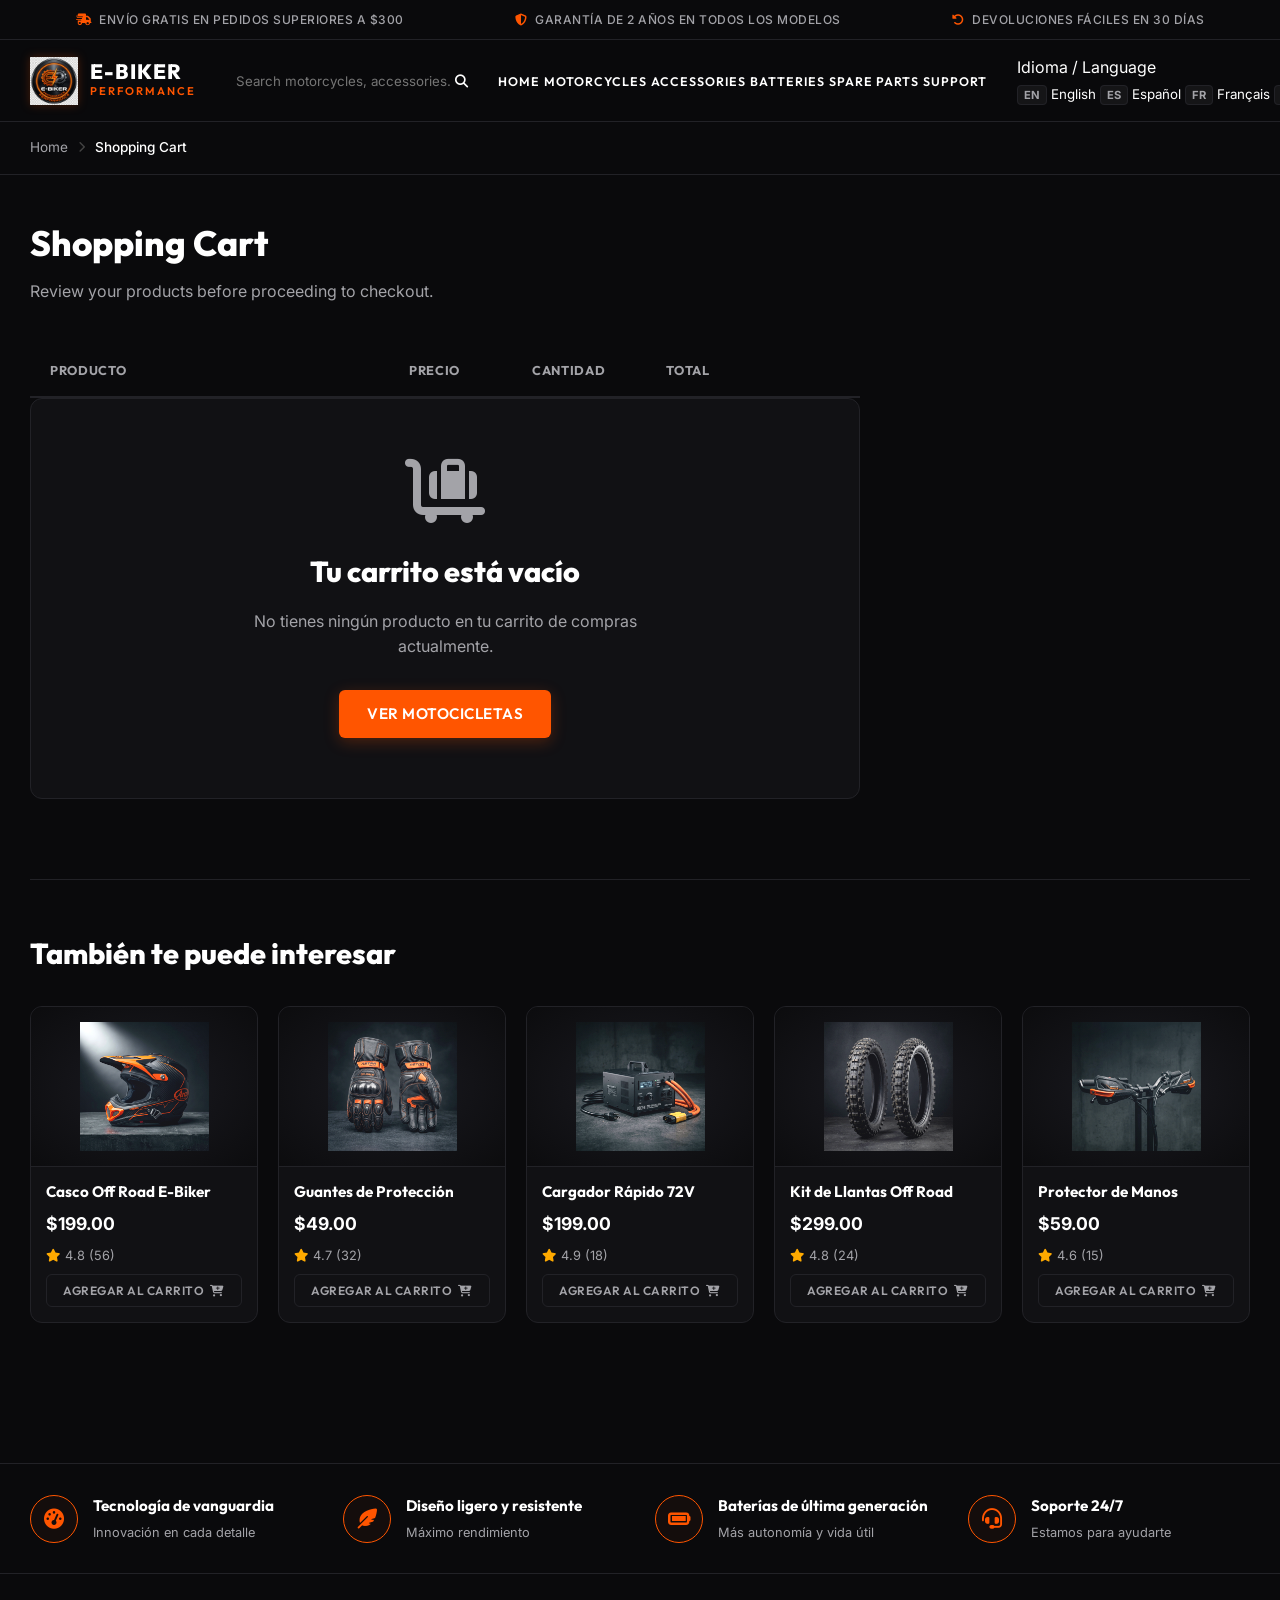
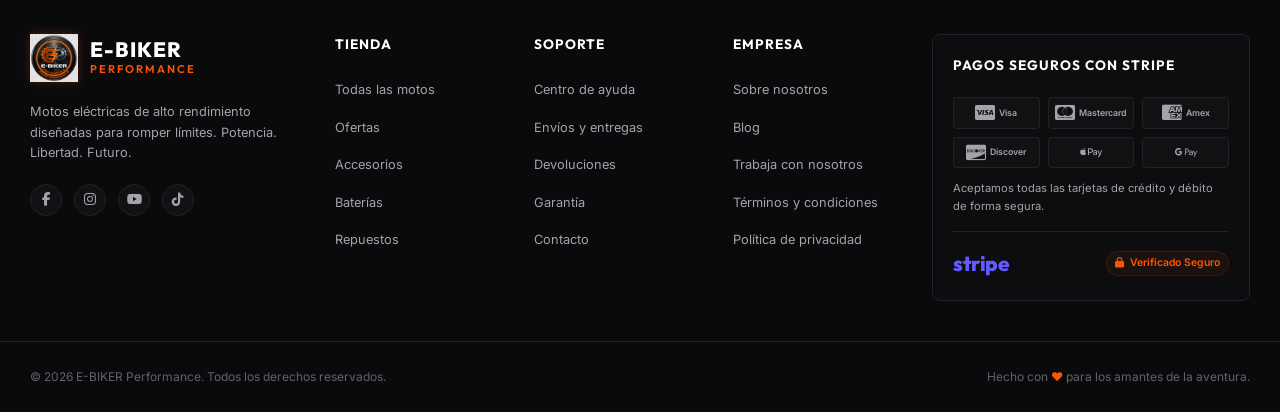
==== commit 49f1af08: "Optimize header layout spacing and make navigation links smaller to prevent overlap" ====
--- a/cart.html
+++ b/cart.html
@@ -45,12 +45,40 @@
 
             <!-- Navigation Links -->
             <nav class="nav-menu" id="navMenu">
-                <a href="index.html" class="nav-link">INICIO</a>
-                <a href="index.html#motos-section" class="nav-link">MOTOS</a>
-                <a href="#" class="nav-link">ACCESORIOS</a>
-                <a href="#" class="nav-link">BATERÍAS</a>
-                <a href="#" class="nav-link">REPUESTOS</a>
-                <a href="#" class="nav-link">SOPORTE</a>
+                <!-- Mobile Search Box inside drawer -->
+                <div class="mobile-nav-search">
+                    <input type="text" id="mobileSearchInput" placeholder="Buscar motos, accesorios...">
+                    <button id="mobileSearchBtn" aria-label="Buscar"><i class="fa-solid fa-magnifying-glass"></i></button>
+                </div>
+
+                <!-- Nav Links Wrapper -->
+                <div class="nav-links-wrapper">
+                    <a href="index.html" class="nav-link" data-i18n="navInicio">HOME</a>
+                    <a href="index.html#motos-section" class="nav-link" data-i18n="navMotos">MOTORCYCLES</a>
+                    <a href="#" class="nav-link" data-i18n="navAccesorios">ACCESSORIES</a>
+                    <a href="#" class="nav-link" data-i18n="navBaterias">BATTERIES</a>
+                    <a href="#" class="nav-link" data-i18n="navRepuestos">SPARE PARTS</a>
+                    <a href="#" class="nav-link" data-i18n="navSoporte">SUPPORT</a>
+                </div>
+
+                <!-- Mobile Language Selector inside drawer -->
+                <div class="mobile-lang-selector">
+                    <span class="mobile-lang-title">Idioma / Language</span>
+                    <div class="mobile-lang-grid">
+                        <button class="mobile-lang-btn active" data-lang="en">
+                            <span class="lang-flag-text">EN</span> English
+                        </button>
+                        <button class="mobile-lang-btn" data-lang="es">
+                            <span class="lang-flag-text">ES</span> Español
+                        </button>
+                        <button class="mobile-lang-btn" data-lang="fr">
+                            <span class="lang-flag-text">FR</span> Français
+                        </button>
+                        <button class="mobile-lang-btn" data-lang="de">
+                            <span class="lang-flag-text">DE</span> Deutsch
+                        </button>
+                    </div>
+                </div>
             </nav>
 
             <!-- Navigation Actions (Search, Account, Cart) -->
@@ -61,15 +89,43 @@
                 </div>
                 <button class="action-btn account-btn" aria-label="Mi Cuenta">
                      <i class="fa-regular fa-user"></i>
-                     <span>Cuenta</span>
+                     <span data-i18n="accountText">Cuenta</span>
                 </button>
                 <button class="action-btn cart-toggle-btn active" id="cartToggleBtn" aria-label="Ver Carrito">
                     <div class="cart-icon-wrapper">
                         <i class="fa-solid fa-cart-shopping"></i>
                         <span class="cart-badge" id="cartBadge">0</span>
                     </div>
-                    <span>Carrito</span>
+                    <span data-i18n="cart">Carrito</span>
                 </button>
+                
+                <!-- Language Selector Dropdown (Desktop) -->
+                <div class="lang-dropdown-container">
+                    <button class="lang-dropdown-trigger" id="langDropdownTrigger" aria-label="Select Language">
+                        <span class="lang-flag-text">EN</span>
+                        <span class="lang-name-text">English</span>
+                        <i class="fa-solid fa-chevron-down"></i>
+                    </button>
+                    <div class="lang-dropdown-menu">
+                        <button class="lang-dropdown-item active" data-lang="en">
+                            <span class="lang-flag-text">EN</span>
+                            <span>English</span>
+                        </button>
+                        <button class="lang-dropdown-item" data-lang="es">
+                            <span class="lang-flag-text">ES</span>
+                            <span>Español</span>
+                        </button>
+                        <button class="lang-dropdown-item" data-lang="fr">
+                            <span class="lang-flag-text">FR</span>
+                            <span>Français</span>
+                        </button>
+                        <button class="lang-dropdown-item" data-lang="de">
+                            <span class="lang-flag-text">DE</span>
+                            <span>Deutsch</span>
+                        </button>
+                    </div>
+                </div>
+
                 <!-- Hamburger menu for mobile -->
                 <button class="mobile-menu-btn" id="mobileMenuBtn" aria-label="Menu">
                     <i class="fa-solid fa-bars"></i>
@@ -82,9 +138,9 @@
     <div class="breadcrumb-container">
         <div class="wrapper-wide">
             <nav class="breadcrumbs">
-                <a href="index.html">Inicio</a>
+                <a href="index.html" data-i18n="breadcrumbInicio">Inicio</a>
                 <span class="separator"><i class="fa-solid fa-chevron-right"></i></span>
-                <span class="current">Carrito de compras</span>
+                <span class="current" data-i18n="breadcrumbCart">Carrito de compras</span>
             </nav>
         </div>
     </div>
@@ -92,8 +148,8 @@
     <!-- MAIN CART CONTENT -->
     <main class="cart-page-wrapper">
         <div class="wrapper-wide">
-            <h1 class="cart-page-title">Carrito de compras</h1>
-            <p class="cart-page-subtitle">Revisa tus productos antes de continuar con el pago.</p>
+            <h1 class="cart-page-title" data-i18n="cartPageTitle">Carrito de compras</h1>
+            <p class="cart-page-subtitle" data-i18n="cartPageSubtitle">Revisa tus productos antes de continuar con el pago.</p>
 
             <div class="cart-grid">
                 <!-- Left column: Items List -->
@@ -357,6 +413,7 @@
     </div>
 
     <!-- Page Logic -->
+    <script src="i18n.js"></script>
     <script src="cart.js"></script>
 </body>
 </html>
--- a/styles.css
+++ b/styles.css
@@ -186,6 +186,8 @@
     display: flex;
     align-items: center;
     gap: 12px;
+    flex-shrink: 0;
+    margin-right: 40px; /* Prevent INICIO from touching or overlapping the logo */
 }
 .nav-logo-img {
     width: 48px;
@@ -217,15 +219,17 @@
     display: flex;
     align-items: center;
     gap: 30px;
+    flex-shrink: 0;
 }
 .nav-link {
     font-family: var(--font-heading);
-    font-size: 0.85rem;
+    font-size: 0.78rem; /* Smaller, cleaner font size */
     font-weight: 600;
     color: var(--text-primary);
-    letter-spacing: 0.5px;
+    letter-spacing: 1px; /* Extra letter-spacing for premium legibility */
     padding: 8px 0;
     transition: var(--transition-smooth);
+    white-space: nowrap;
 }
 .nav-link:hover, .nav-link.active {
     color: var(--accent-orange);
@@ -236,7 +240,105 @@
     display: flex;
     align-items: center;
     gap: 20px;
-}
+    flex-shrink: 0;
+}
+
+/* Custom Language Dropdown (Desktop) */
+.lang-dropdown-container {
+    position: relative;
+    display: inline-block;
+}
+.lang-dropdown-trigger {
+    background: var(--bg-tertiary);
+    border: 1px solid var(--border-color);
+    color: var(--text-secondary);
+    padding: 6px 12px;
+    border-radius: 20px;
+    font-size: 0.8rem;
+    font-weight: 600;
+    cursor: pointer;
+    display: flex;
+    align-items: center;
+    gap: 8px;
+    transition: var(--transition-smooth);
+}
+.lang-dropdown-trigger:hover {
+    border-color: var(--accent-orange);
+    color: var(--text-primary);
+}
+.lang-dropdown-trigger i {
+    font-size: 0.7rem;
+    transition: transform 0.3s ease;
+}
+.lang-dropdown-container:hover .lang-dropdown-trigger i {
+    transform: rotate(180deg);
+}
+.lang-dropdown-menu {
+    position: absolute;
+    top: calc(100% + 8px);
+    right: 0;
+    background: rgba(18, 18, 22, 0.95);
+    backdrop-filter: blur(12px);
+    border: 1px solid var(--border-color);
+    border-radius: 12px;
+    padding: 8px;
+    min-width: 140px;
+    display: flex;
+    flex-direction: column;
+    gap: 4px;
+    box-shadow: 0 10px 25px rgba(0, 0, 0, 0.5);
+    opacity: 0;
+    visibility: hidden;
+    transform: translateY(10px);
+    transition: opacity 0.3s ease, transform 0.3s ease, visibility 0.3s;
+    z-index: 110;
+}
+.lang-dropdown-container:hover .lang-dropdown-menu {
+    opacity: 1;
+    visibility: visible;
+    transform: translateY(0);
+}
+.lang-dropdown-item {
+    background: transparent;
+    border: none;
+    color: var(--text-secondary);
+    padding: 8px 12px;
+    border-radius: 8px;
+    font-size: 0.8rem;
+    font-weight: 500;
+    cursor: pointer;
+    display: flex;
+    align-items: center;
+    gap: 8px;
+    width: 100%;
+    text-align: left;
+    transition: var(--transition-smooth);
+}
+.lang-dropdown-item:hover {
+    background: rgba(255, 255, 255, 0.05);
+    color: var(--accent-orange);
+}
+.lang-dropdown-item.active {
+    background: rgba(255, 85, 0, 0.1);
+    color: var(--accent-orange);
+    font-weight: 600;
+}
+.lang-flag-text {
+    font-size: 0.7rem;
+    font-weight: 700;
+    background: rgba(255, 255, 255, 0.05);
+    padding: 2px 6px;
+    border-radius: 4px;
+    border: 1px solid var(--border-color);
+    color: var(--text-secondary);
+}
+.lang-dropdown-item.active .lang-flag-text,
+.lang-dropdown-trigger:hover .lang-flag-text {
+    border-color: var(--accent-orange);
+    color: var(--accent-orange);
+    background: rgba(255, 85, 0, 0.1);
+}
+
 
 /* Search Box */
 .search-box {
@@ -1746,6 +1848,38 @@
     }
 }
 
+/* Tablet layout spacing optimizations to keep menu horizontal and prevent overlap */
+@media (max-width: 1200px) {
+    .search-box {
+        width: 180px;
+    }
+    .nav-menu {
+        gap: 20px;
+    }
+}
+
+@media (max-width: 1100px) {
+    .search-box {
+        display: none; /* Hide standard search box to save space */
+    }
+    .action-btn span {
+        display: none; /* Icon-only for Cuenta and Cart */
+    }
+}
+
+@media (max-width: 900px) {
+    .nav-menu {
+        gap: 15px;
+    }
+    .logo-area {
+        margin-right: 20px;
+    }
+    .nav-link {
+        font-size: 0.72rem; /* Keep links beautifully proportioned on smaller tablets */
+        letter-spacing: 0.5px;
+    }
+}
+
 @media (max-width: 768px) {
     .top-bar {
         display: none;
@@ -1756,38 +1890,177 @@
     .header-container {
         padding: 10px 20px;
     }
+    
+    /* Mobile Full-width Sliding Menu (Positioned below the header) */
     .nav-menu {
         position: fixed;
         top: 70px;
         left: -100%;
         width: 100%;
         height: calc(100vh - 70px);
-        background-color: var(--bg-primary);
+        background-color: rgba(10, 10, 12, 0.96);
+        backdrop-filter: blur(15px);
+        -webkit-backdrop-filter: blur(15px);
         flex-direction: column;
-        padding: 40px 20px;
-        gap: 25px;
-        transition: var(--transition-smooth);
+        justify-content: flex-start;
+        align-items: stretch;
+        padding: 30px 25px;
+        gap: 0;
+        transition: left 0.4s cubic-bezier(0.16, 1, 0.3, 1);
         border-top: 1px solid var(--border-color);
+        z-index: 99;
+        margin: 0;
+        box-shadow: 0 10px 30px rgba(0, 0, 0, 0.5);
     }
     .nav-menu.active {
         left: 0;
     }
+    
+    .nav-links-wrapper {
+        display: flex;
+        flex-direction: column;
+        width: 100%;
+        margin-bottom: 25px;
+    }
+    
     .nav-link {
-        font-size: 1.1rem;
-    }
+        font-size: 1.05rem;
+        padding: 14px 0;
+        border-bottom: 1px solid rgba(255, 255, 255, 0.05);
+        width: 100%;
+        display: flex;
+        align-items: center;
+        justify-content: space-between;
+        font-family: var(--font-heading);
+    }
+    .nav-link::after {
+        content: '\f054';
+        font-family: 'Font Awesome 6 Free';
+        font-weight: 900;
+        font-size: 0.75rem;
+        opacity: 0.4;
+        transition: transform 0.3s ease;
+    }
+    .nav-link:hover::after {
+        transform: translateX(4px);
+        opacity: 1;
+        color: var(--accent-orange);
+    }
+    
     .mobile-menu-btn {
         display: block;
-    }
+        position: relative;
+        z-index: 100;
+        background: transparent;
+        border: none;
+        color: var(--text-primary);
+        font-size: 1.3rem;
+        cursor: pointer;
+        padding: 5px;
+        transition: var(--transition-smooth);
+    }
+    .mobile-menu-btn:hover {
+        color: var(--accent-orange);
+    }
+    
     .search-box {
-        display: none; /* Hide standard search box on mobile */
-    }
+        display: none;
+    }
+    
     .header-actions {
         gap: 15px;
     }
     .action-btn span {
-        display: none; /* Icon only on mobile */
+        display: none;
     }
     
+    .lang-dropdown-container {
+        display: none;
+    }
+
+    /* Mobile Search Bar inside menu */
+    .mobile-nav-search {
+        display: flex;
+        align-items: center;
+        background-color: var(--bg-tertiary);
+        border: 1px solid var(--border-color);
+        border-radius: 25px;
+        padding: 8px 16px;
+        margin-bottom: 25px;
+        transition: var(--transition-smooth);
+    }
+    .mobile-nav-search:focus-within {
+        border-color: var(--accent-orange);
+        box-shadow: 0 0 10px rgba(255, 85, 0, 0.15);
+    }
+    .mobile-nav-search input {
+        width: 100%;
+        background: transparent;
+        border: none;
+        outline: none;
+        color: var(--text-primary);
+        font-size: 0.9rem;
+    }
+    .mobile-nav-search button {
+        background: transparent;
+        border: none;
+        color: var(--text-secondary);
+        cursor: pointer;
+        font-size: 0.9rem;
+        transition: var(--transition-smooth);
+    }
+    .mobile-nav-search button:hover {
+        color: var(--accent-orange);
+    }
+
+    /* Mobile Language Selector inside menu */
+    .mobile-lang-selector {
+        margin-top: auto;
+        padding-top: 20px;
+        border-top: 1px solid rgba(255, 255, 255, 0.08);
+        display: flex;
+        flex-direction: column;
+        gap: 12px;
+    }
+    .mobile-lang-title {
+        font-size: 0.75rem;
+        font-weight: 600;
+        color: var(--text-muted);
+        text-transform: uppercase;
+        letter-spacing: 1px;
+    }
+    .mobile-lang-grid {
+        display: grid;
+        grid-template-columns: repeat(2, 1fr);
+        gap: 8px;
+    }
+    .mobile-lang-btn {
+        background: rgba(255, 255, 255, 0.02);
+        border: 1px solid var(--border-color);
+        border-radius: 8px;
+        padding: 10px;
+        color: var(--text-secondary);
+        font-size: 0.8rem;
+        font-weight: 600;
+        display: flex;
+        align-items: center;
+        justify-content: center;
+        gap: 8px;
+        cursor: pointer;
+        transition: var(--transition-smooth);
+    }
+    .mobile-lang-btn:hover {
+        background: rgba(255, 255, 255, 0.05);
+        color: var(--text-primary);
+    }
+    .mobile-lang-btn.active {
+        border-color: var(--accent-orange);
+        background: rgba(255, 85, 0, 0.1);
+        color: var(--accent-orange);
+    }
+}
+
+@media (max-width: 768px) {
     .hero-title { font-size: 2.5rem; }
     
     .product-grid {
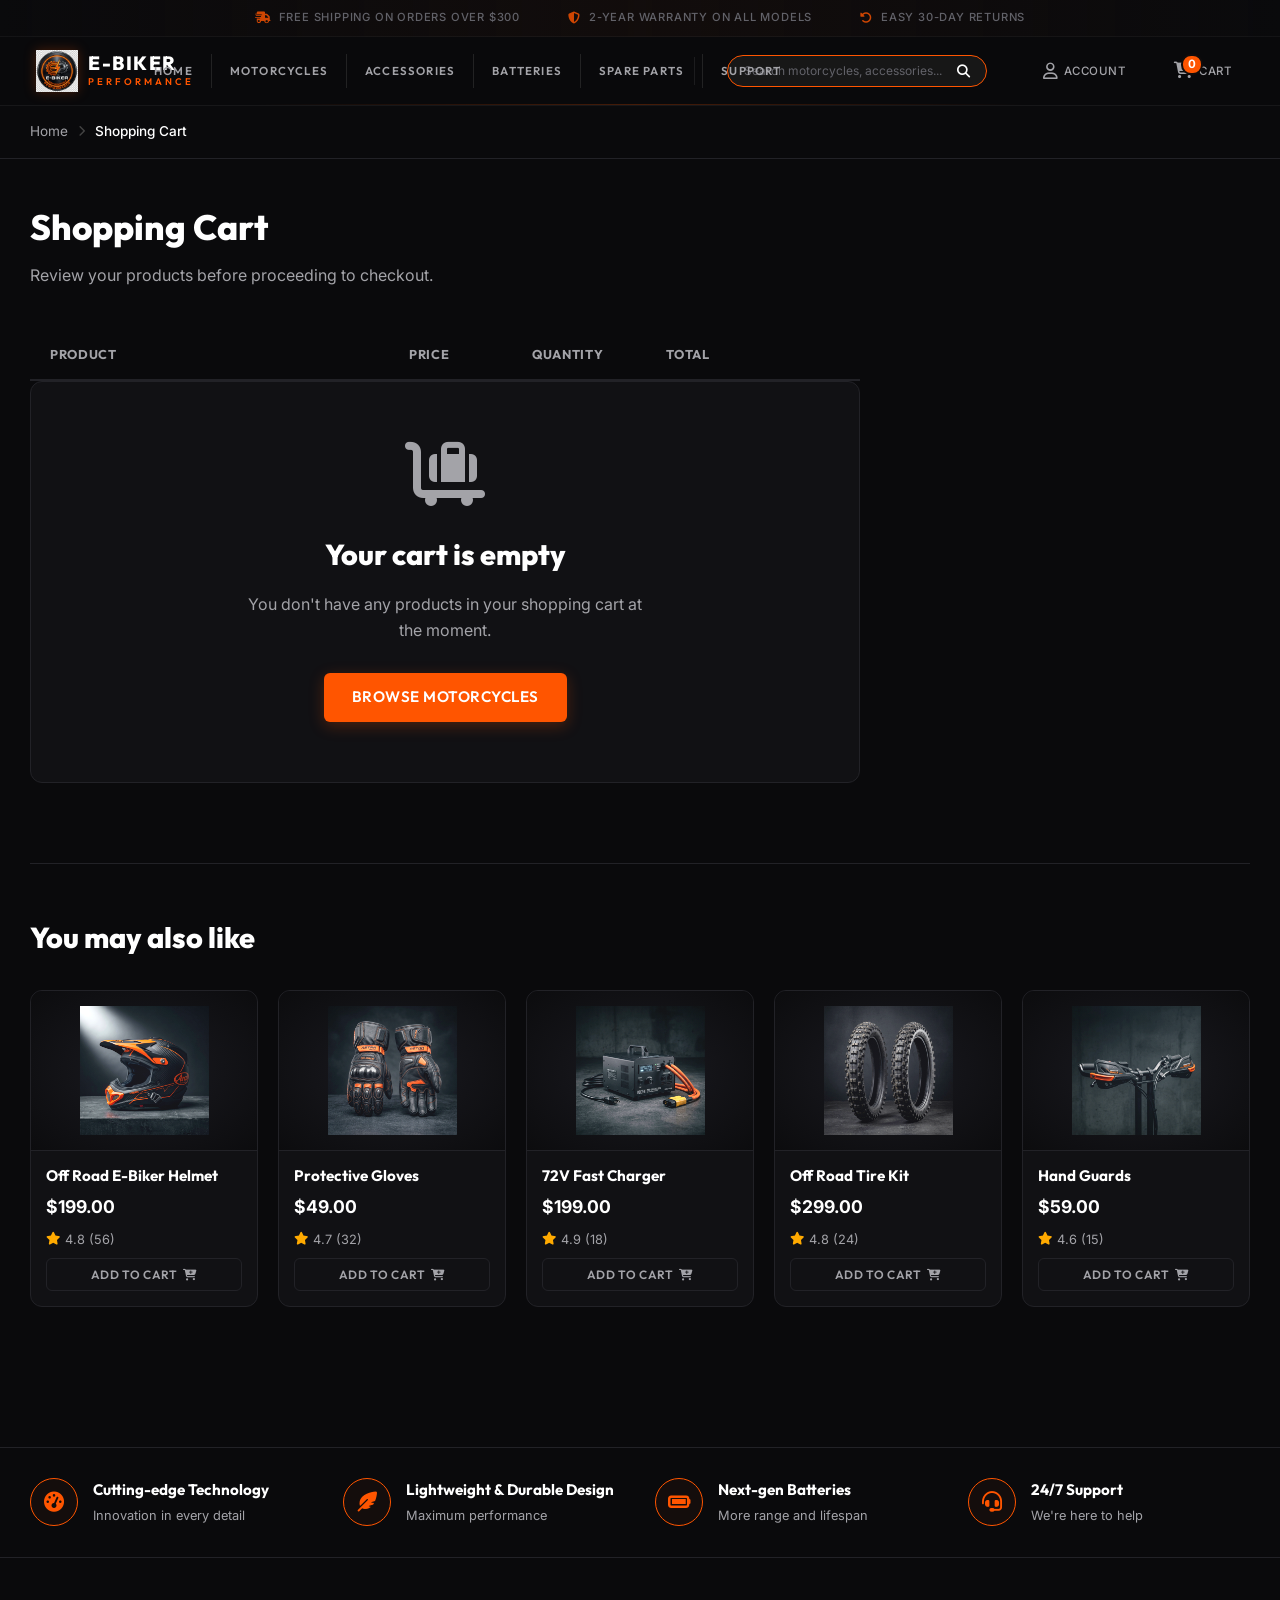
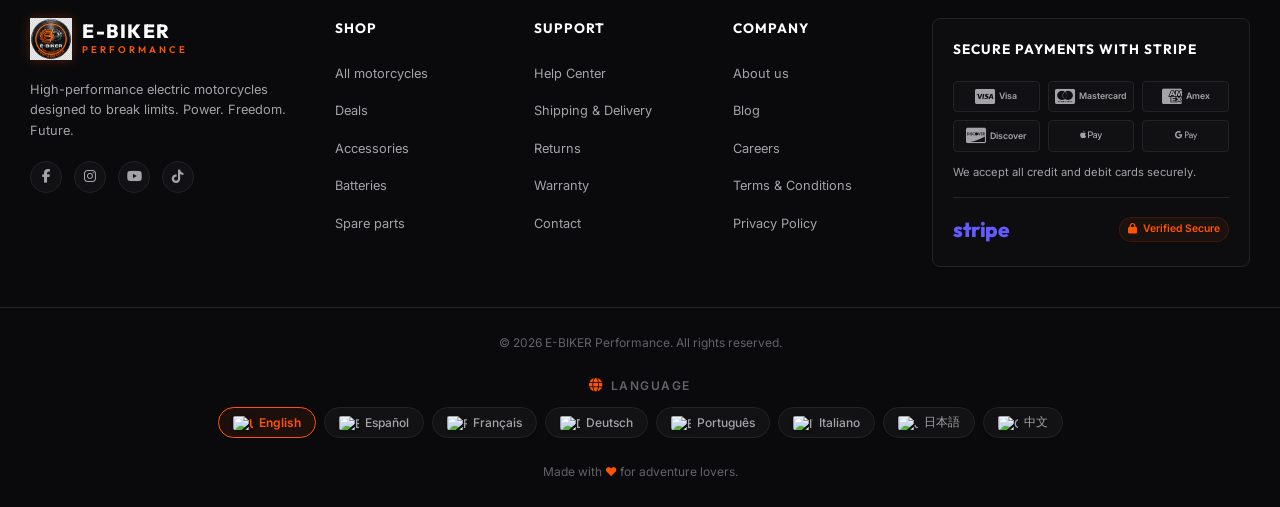
==== commit 107a1c2f: "Refactor nav menu spacing, fix search box desktop layout, and translate original store text to Engli" ====
--- a/cart.html
+++ b/cart.html
@@ -1,9 +1,9 @@
 <!DOCTYPE html>
-<html lang="es">
+<html lang="en">
 <head>
     <meta charset="UTF-8">
     <meta name="viewport" content="width=device-width, initial-scale=1.0">
-    <title>Carrito de compras | E-BIKER Performance</title>
+    <title>Shopping Cart | E-BIKER Performance</title>
     <!-- Google Fonts: Outfit & Inter -->
     <link rel="preconnect" href="https://fonts.googleapis.com">
     <link rel="preconnect" href="https://fonts.gstatic.com" crossorigin>
@@ -19,15 +19,15 @@
     <div class="top-bar">
         <div class="top-bar-item">
             <i class="fa-solid fa-truck-fast"></i>
-            <span>Envío gratis en pedidos superiores a $300</span>
+            <span>Free shipping on orders over $300</span>
         </div>
         <div class="top-bar-item">
             <i class="fa-solid fa-shield-halved"></i>
-            <span>Garantía de 2 años en todos los modelos</span>
+            <span>2-year warranty on all models</span>
         </div>
         <div class="top-bar-item">
             <i class="fa-solid fa-rotate-left"></i>
-            <span>Devoluciones fáciles en 30 días</span>
+            <span>Easy 30-day returns</span>
         </div>
     </div>
 
@@ -47,8 +47,8 @@
             <nav class="nav-menu" id="navMenu">
                 <!-- Mobile Search Box inside drawer -->
                 <div class="mobile-nav-search">
-                    <input type="text" id="mobileSearchInput" placeholder="Buscar motos, accesorios...">
-                    <button id="mobileSearchBtn" aria-label="Buscar"><i class="fa-solid fa-magnifying-glass"></i></button>
+                    <input type="text" id="mobileSearchInput" placeholder="Search motorcycles, accessories...">
+                    <button id="mobileSearchBtn" aria-label="Search"><i class="fa-solid fa-magnifying-glass"></i></button>
                 </div>
 
                 <!-- Nav Links Wrapper -->
@@ -61,70 +61,28 @@
                     <a href="#" class="nav-link" data-i18n="navSoporte">SUPPORT</a>
                 </div>
 
-                <!-- Mobile Language Selector inside drawer -->
-                <div class="mobile-lang-selector">
-                    <span class="mobile-lang-title">Idioma / Language</span>
-                    <div class="mobile-lang-grid">
-                        <button class="mobile-lang-btn active" data-lang="en">
-                            <span class="lang-flag-text">EN</span> English
-                        </button>
-                        <button class="mobile-lang-btn" data-lang="es">
-                            <span class="lang-flag-text">ES</span> Español
-                        </button>
-                        <button class="mobile-lang-btn" data-lang="fr">
-                            <span class="lang-flag-text">FR</span> Français
-                        </button>
-                        <button class="mobile-lang-btn" data-lang="de">
-                            <span class="lang-flag-text">DE</span> Deutsch
-                        </button>
-                    </div>
-                </div>
+
             </nav>
 
             <!-- Navigation Actions (Search, Account, Cart) -->
             <div class="header-actions">
                 <div class="search-box">
-                    <input type="text" id="searchInput" placeholder="Buscar motos, accesorios...">
-                    <button class="search-btn" aria-label="Buscar"><i class="fa-solid fa-magnifying-glass"></i></button>
-                </div>
-                <button class="action-btn account-btn" aria-label="Mi Cuenta">
+                    <input type="text" id="searchInput" placeholder="Search motorcycles, accessories...">
+                    <button class="search-btn" aria-label="Search"><i class="fa-solid fa-magnifying-glass"></i></button>
+                </div>
+                <button class="action-btn account-btn" aria-label="My Account">
                      <i class="fa-regular fa-user"></i>
-                     <span data-i18n="accountText">Cuenta</span>
+                     <span data-i18n="accountText">Account</span>
                 </button>
-                <button class="action-btn cart-toggle-btn active" id="cartToggleBtn" aria-label="Ver Carrito">
+                <button class="action-btn cart-toggle-btn active" id="cartToggleBtn" aria-label="View Cart">
                     <div class="cart-icon-wrapper">
                         <i class="fa-solid fa-cart-shopping"></i>
                         <span class="cart-badge" id="cartBadge">0</span>
                     </div>
-                    <span data-i18n="cart">Carrito</span>
+                    <span data-i18n="cart">Cart</span>
                 </button>
-                
-                <!-- Language Selector Dropdown (Desktop) -->
-                <div class="lang-dropdown-container">
-                    <button class="lang-dropdown-trigger" id="langDropdownTrigger" aria-label="Select Language">
-                        <span class="lang-flag-text">EN</span>
-                        <span class="lang-name-text">English</span>
-                        <i class="fa-solid fa-chevron-down"></i>
-                    </button>
-                    <div class="lang-dropdown-menu">
-                        <button class="lang-dropdown-item active" data-lang="en">
-                            <span class="lang-flag-text">EN</span>
-                            <span>English</span>
-                        </button>
-                        <button class="lang-dropdown-item" data-lang="es">
-                            <span class="lang-flag-text">ES</span>
-                            <span>Español</span>
-                        </button>
-                        <button class="lang-dropdown-item" data-lang="fr">
-                            <span class="lang-flag-text">FR</span>
-                            <span>Français</span>
-                        </button>
-                        <button class="lang-dropdown-item" data-lang="de">
-                            <span class="lang-flag-text">DE</span>
-                            <span>Deutsch</span>
-                        </button>
-                    </div>
-                </div>
+
+
 
                 <!-- Hamburger menu for mobile -->
                 <button class="mobile-menu-btn" id="mobileMenuBtn" aria-label="Menu">
@@ -138,9 +96,9 @@
     <div class="breadcrumb-container">
         <div class="wrapper-wide">
             <nav class="breadcrumbs">
-                <a href="index.html" data-i18n="breadcrumbInicio">Inicio</a>
+                <a href="index.html" data-i18n="breadcrumbInicio">Home</a>
                 <span class="separator"><i class="fa-solid fa-chevron-right"></i></span>
-                <span class="current" data-i18n="breadcrumbCart">Carrito de compras</span>
+                <span class="current" data-i18n="breadcrumbCart">Shopping Cart</span>
             </nav>
         </div>
     </div>
@@ -148,8 +106,8 @@
     <!-- MAIN CART CONTENT -->
     <main class="cart-page-wrapper">
         <div class="wrapper-wide">
-            <h1 class="cart-page-title" data-i18n="cartPageTitle">Carrito de compras</h1>
-            <p class="cart-page-subtitle" data-i18n="cartPageSubtitle">Revisa tus productos antes de continuar con el pago.</p>
+            <h1 class="cart-page-title" data-i18n="cartPageTitle">Shopping Cart</h1>
+            <p class="cart-page-subtitle" data-i18n="cartPageSubtitle">Review your items before proceeding to checkout.</p>
 
             <div class="cart-grid">
                 <!-- Left column: Items List -->
@@ -157,9 +115,9 @@
                     
                     <!-- Table Header (Desktop only) -->
                     <div class="cart-table-header">
-                        <div class="col-product">PRODUCTO</div>
-                        <div class="col-price">PRECIO</div>
-                        <div class="col-qty">CANTIDAD</div>
+                        <div class="col-product">PRODUCT</div>
+                        <div class="col-price">PRICE</div>
+                        <div class="col-qty">QUANTITY</div>
                         <div class="col-total">TOTAL</div>
                         <div class="col-actions"></div>
                     </div>
@@ -172,18 +130,18 @@
                     <!-- Empty state -->
                     <div class="cart-page-empty-state" id="cartPageEmptyState" style="display: none;">
                         <i class="fa-solid fa-cart-flatbed-suitcase empty-icon"></i>
-                        <h2>Tu carrito está vacío</h2>
-                        <p>No tienes ningún producto en tu carrito de compras actualmente.</p>
-                        <a href="index.html#motos-section" class="btn btn-primary">Ver motocicletas</a>
+                        <h2>Your cart is empty</h2>
+                        <p>You don't have any products in your shopping cart at the moment.</p>
+                        <a href="index.html#motos-section" class="btn btn-primary">Browse Motorcycles</a>
                     </div>
 
                     <!-- Left Column Footer Buttons -->
                     <div class="cart-left-footer" id="cartLeftFooter">
                         <a href="index.html#motos-section" class="btn btn-outline btn-back">
-                            <i class="fa-solid fa-arrow-left"></i> Seguir comprando
+                            <i class="fa-solid fa-arrow-left"></i> Continue Shopping
                         </a>
                         <button class="btn btn-outline btn-clear" id="clearCartBtn">
-                            <i class="fa-solid fa-trash-can"></i> Vaciar carrito
+                            <i class="fa-solid fa-trash-can"></i> Clear Cart
                         </button>
                     </div>
 
@@ -194,35 +152,35 @@
                     
                     <!-- Summary Card -->
                     <div class="summary-card">
-                        <h3 class="summary-card-title">Resumen del pedido</h3>
+                        <h3 class="summary-card-title">Order Summary</h3>
                         
                         <div class="summary-row">
-                            <span id="subtotalLabel">Subtotal (0 artículos)</span>
+                            <span id="subtotalLabel">Subtotal (0 items)</span>
                             <span class="summary-val" id="pageSubtotal">$0.00</span>
                         </div>
                         
                         <div class="summary-row">
-                            <span>Envío</span>
-                            <span class="summary-val orange-text" id="pageShipping">Gratis</span>
+                            <span>Shipping</span>
+                            <span class="summary-val orange-text" id="pageShipping">Free</span>
                         </div>
 
                         <!-- Shipping Calculator Collapsible -->
                         <div class="shipping-calculator">
                             <button class="calc-toggle-btn" id="calcToggleBtn">
-                                <span>Calcula el envío</span>
+                                <span>Calculate Shipping</span>
                                 <i class="fa-solid fa-chevron-down toggle-arrow"></i>
                             </button>
                             <div class="calc-content" id="calcContent">
                                 <div class="calc-form-group">
-                                    <input type="text" placeholder="Ingresa tu código postal" class="calc-input" id="zipCodeInput">
-                                    <button class="btn btn-outline btn-calc" id="zipCalcBtn">Calcular</button>
+                                    <input type="text" placeholder="Enter your zip code" class="calc-input" id="zipCodeInput">
+                                    <button class="btn btn-outline btn-calc" id="zipCalcBtn">Calculate</button>
                                 </div>
                                 <div class="calc-result" id="calcResult"></div>
                             </div>
                         </div>
 
                         <div class="summary-row">
-                            <span>Impuestos</span>
+                            <span>Taxes</span>
                             <span class="summary-val">$0.00</span>
                         </div>
 
@@ -238,14 +196,14 @@
 
                         <!-- Proceed to Payment Button -->
                         <button class="btn btn-primary pay-btn" id="checkoutBtnPage">
-                            <i class="fa-solid fa-lock"></i> Proceder al pago
+                            <i class="fa-solid fa-lock"></i> Proceed to Checkout
                         </button>
 
                         <!-- Payments Secure Badges -->
                         <div class="secure-stripe-notice">
                             <div class="stripe-header">
                                 <i class="fa-solid fa-lock security-lock-icon"></i>
-                                <span>Pagos seguros con Stripe</span>
+                                <span>Secure payments with Stripe</span>
                             </div>
                             <div class="stripe-badge-grid">
                                 <div class="badge-item"><i class="fa-brands fa-cc-visa"></i><span>Visa</span></div>
@@ -262,8 +220,8 @@
                     <div class="promo-card">
                         <div class="promo-icon"><i class="fa-solid fa-tag"></i></div>
                         <div class="promo-text-box">
-                            <h4 class="promo-title">¿Tienes un código de descuento?</h4>
-                            <p class="promo-desc">Ingresa tu código al momento del pago.</p>
+                            <h4 class="promo-title">Have a discount code?</h4>
+                            <p class="promo-desc">Enter your code at checkout.</p>
                         </div>
                     </div>
 
@@ -272,7 +230,7 @@
 
             <!-- "También te puede interesar" Section -->
             <section class="suggestions-section">
-                <h2 class="suggestions-title">También te puede interesar</h2>
+                <h2 class="suggestions-title">You may also like</h2>
                 
                 <div class="suggestions-grid" id="suggestionsGrid">
                     <!-- Loaded dynamically via JS -->
@@ -288,29 +246,29 @@
             <div class="benefit-item">
                 <div class="icon-circle"><i class="fa-solid fa-gauge-high"></i></div>
                 <div class="benefit-info">
-                    <h4>Tecnología de vanguardia</h4>
-                    <p>Innovación en cada detalle</p>
+                    <h4>Cutting-edge Technology</h4>
+                    <p>Innovation in every detail</p>
                 </div>
             </div>
             <div class="benefit-item">
                 <div class="icon-circle"><i class="fa-solid fa-feather-pointed"></i></div>
                 <div class="benefit-info">
-                    <h4>Diseño ligero y resistente</h4>
-                    <p>Máximo rendimiento</p>
+                    <h4>Lightweight & Durable Design</h4>
+                    <p>Maximum performance</p>
                 </div>
             </div>
             <div class="benefit-item">
                 <div class="icon-circle"><i class="fa-solid fa-battery-full"></i></div>
                 <div class="benefit-info">
-                    <h4>Baterías de última generación</h4>
-                    <p>Más autonomía y vida útil</p>
+                    <h4>Next-gen Batteries</h4>
+                    <p>More range and lifespan</p>
                 </div>
             </div>
             <div class="benefit-item">
                 <div class="icon-circle"><i class="fa-solid fa-headset"></i></div>
                 <div class="benefit-info">
-                    <h4>Soporte 24/7</h4>
-                    <p>Estamos para ayudarte</p>
+                    <h4>24/7 Support</h4>
+                    <p>We're here to help</p>
                 </div>
             </div>
         </div>
@@ -330,7 +288,7 @@
                     </div>
                 </a>
                 <p class="brand-desc">
-                    Motos eléctricas de alto rendimiento diseñadas para romper límites. Potencia. Libertad. Futuro.
+                    High-performance electric motorcycles designed to break limits. Power. Freedom. Future.
                 </p>
                 <div class="social-links">
                     <a href="#" aria-label="Facebook"><i class="fa-brands fa-facebook-f"></i></a>
@@ -342,41 +300,41 @@
 
             <!-- Footer Menus -->
             <div class="footer-col">
-                <h4 class="footer-title">TIENDA</h4>
+                <h4 class="footer-title">SHOP</h4>
                 <ul class="footer-links">
-                    <li><a href="index.html#motos-section">Todas las motos</a></li>
-                    <li><a href="#">Ofertas</a></li>
-                    <li><a href="#">Accesorios</a></li>
-                    <li><a href="#">Baterías</a></li>
-                    <li><a href="#">Repuestos</a></li>
+                    <li><a href="index.html#motos-section">All motorcycles</a></li>
+                    <li><a href="#">Deals</a></li>
+                    <li><a href="#">Accessories</a></li>
+                    <li><a href="#">Batteries</a></li>
+                    <li><a href="#">Spare parts</a></li>
                 </ul>
             </div>
             
             <div class="footer-col">
-                <h4 class="footer-title">SOPORTE</h4>
+                <h4 class="footer-title">SUPPORT</h4>
                 <ul class="footer-links">
-                    <li><a href="#">Centro de ayuda</a></li>
-                    <li><a href="#">Envíos y entregas</a></li>
-                    <li><a href="#">Devoluciones</a></li>
-                    <li><a href="#">Garantía</a></li>
-                    <li><a href="#">Contacto</a></li>
+                    <li><a href="#">Help Center</a></li>
+                    <li><a href="#">Shipping & Delivery</a></li>
+                    <li><a href="#">Returns</a></li>
+                    <li><a href="#">Warranty</a></li>
+                    <li><a href="#">Contact</a></li>
                 </ul>
             </div>
 
             <div class="footer-col">
-                <h4 class="footer-title">EMPRESA</h4>
+                <h4 class="footer-title">COMPANY</h4>
                 <ul class="footer-links">
-                    <li><a href="#">Sobre nosotros</a></li>
+                    <li><a href="#">About us</a></li>
                     <li><a href="#">Blog</a></li>
-                    <li><a href="#">Trabaja con nosotros</a></li>
-                    <li><a href="#">Términos y condiciones</a></li>
-                    <li><a href="#">Política de privacidad</a></li>
+                    <li><a href="#">Careers</a></li>
+                    <li><a href="#">Terms & Conditions</a></li>
+                    <li><a href="#">Privacy Policy</a></li>
                 </ul>
             </div>
 
             <!-- Stripe Payment Methods -->
             <div class="footer-col payments-col">
-                <h4 class="footer-title">PAGOS SEGUROS CON STRIPE</h4>
+                <h4 class="footer-title">SECURE PAYMENTS WITH STRIPE</h4>
                 <div class="payment-cards-grid">
                     <div class="payment-card-badge visa-badge"><i class="fa-brands fa-cc-visa"></i><span>Visa</span></div>
                     <div class="payment-card-badge master-badge"><i class="fa-brands fa-cc-mastercard"></i><span>Mastercard</span></div>
@@ -385,12 +343,12 @@
                     <div class="payment-card-badge apple-pay-badge"><i class="fa-brands fa-apple-pay"></i></div>
                     <div class="payment-card-badge google-pay-badge"><i class="fa-brands fa-google-pay"></i></div>
                 </div>
-                <p class="payments-desc">Aceptamos todas las tarjetas de crédito y débito de forma segura.</p>
+                <p class="payments-desc">We accept all credit and debit cards securely.</p>
                 <div class="stripe-sec-logo">
                     <span class="stripe-word">stripe</span>
                     <div class="security-badge">
                         <i class="fa-solid fa-lock"></i>
-                        <span>Verificado Seguro</span>
+                        <span>Verified Secure</span>
                     </div>
                 </div>
             </div>
@@ -400,8 +358,48 @@
         <!-- Footer Bottom -->
         <div class="footer-bottom">
             <div class="footer-bottom-container">
-                <p class="copyright">&copy; 2026 E-BIKER Performance. Todos los derechos reservados.</p>
-                <p class="creator-credits">Hecho con <span class="heart">&hearts;</span> para los amantes de la aventura.</p>
+                <p class="copyright">&copy; 2026 E-BIKER Performance. All rights reserved.</p>
+
+                <!-- Footer Language Selector with Flags -->
+                <div class="footer-lang-selector">
+                    <span class="footer-lang-label"><i class="fa-solid fa-globe"></i> Language</span>
+                    <div class="footer-lang-options">
+                        <button class="footer-lang-btn active" data-lang="en" title="English">
+                            <img src="https://flagcdn.com/w40/us.png" alt="US" class="flag-icon">
+                            <span>English</span>
+                        </button>
+                        <button class="footer-lang-btn" data-lang="es" title="Español">
+                            <img src="https://flagcdn.com/w40/es.png" alt="ES" class="flag-icon">
+                            <span>Español</span>
+                        </button>
+                        <button class="footer-lang-btn" data-lang="fr" title="Français">
+                            <img src="https://flagcdn.com/w40/fr.png" alt="FR" class="flag-icon">
+                            <span>Français</span>
+                        </button>
+                        <button class="footer-lang-btn" data-lang="de" title="Deutsch">
+                            <img src="https://flagcdn.com/w40/de.png" alt="DE" class="flag-icon">
+                            <span>Deutsch</span>
+                        </button>
+                        <button class="footer-lang-btn" data-lang="pt" title="Português">
+                            <img src="https://flagcdn.com/w40/br.png" alt="BR" class="flag-icon">
+                            <span>Português</span>
+                        </button>
+                        <button class="footer-lang-btn" data-lang="it" title="Italiano">
+                            <img src="https://flagcdn.com/w40/it.png" alt="IT" class="flag-icon">
+                            <span>Italiano</span>
+                        </button>
+                        <button class="footer-lang-btn" data-lang="ja" title="日本語">
+                            <img src="https://flagcdn.com/w40/jp.png" alt="JP" class="flag-icon">
+                            <span>日本語</span>
+                        </button>
+                        <button class="footer-lang-btn" data-lang="zh" title="中文">
+                            <img src="https://flagcdn.com/w40/cn.png" alt="CN" class="flag-icon">
+                            <span>中文</span>
+                        </button>
+                    </div>
+                </div>
+
+                <p class="creator-credits">Made with <span class="heart">&hearts;</span> for adventure lovers.</p>
             </div>
         </div>
     </footer>
@@ -409,7 +407,7 @@
     <!-- NOTIFICATION TOAST -->
     <div class="toast" id="toast">
         <i class="fa-solid fa-circle-check toast-icon"></i>
-        <span class="toast-message" id="toastMessage">¡Producto añadido al carrito!</span>
+        <span class="toast-message" id="toastMessage">Product added to cart!</span>
     </div>
 
     <!-- Page Logic -->
--- a/styles.css
+++ b/styles.css
@@ -139,61 +139,91 @@
    TOP BAR (PROMOTIONS)
    ========================================== */
 .top-bar {
-    background-color: var(--bg-primary);
-    border-bottom: 1px solid var(--border-color);
-    display: flex;
-    justify-content: space-around;
-    align-items: center;
-    padding: 10px 20px;
-    font-size: 0.75rem;
+    background: linear-gradient(90deg, var(--bg-primary) 0%, rgba(255, 85, 0, 0.03) 50%, var(--bg-primary) 100%);
+    border-bottom: 1px solid rgba(255, 255, 255, 0.04);
+    display: flex;
+    justify-content: center;
+    align-items: center;
+    gap: 48px;
+    padding: 9px 20px;
+    font-size: 0.7rem;
     font-weight: 500;
-    color: var(--text-secondary);
-    letter-spacing: 0.5px;
+    color: var(--text-muted);
+    letter-spacing: 0.8px;
     text-transform: uppercase;
 }
 .top-bar-item {
     display: flex;
     align-items: center;
     gap: 8px;
+    transition: color 0.3s ease;
+}
+.top-bar-item:hover {
+    color: var(--text-secondary);
 }
 .top-bar-item i {
     color: var(--accent-orange);
+    font-size: 0.75rem;
+    opacity: 0.8;
 }
 
 /* ==========================================
    MAIN NAVBAR
    ========================================== */
 .main-header {
-    background-color: rgba(10, 10, 12, 0.95);
-    backdrop-filter: blur(10px);
-    border-bottom: 1px solid var(--border-color);
+    background-color: rgba(10, 10, 12, 0.97);
+    backdrop-filter: blur(20px);
+    -webkit-backdrop-filter: blur(20px);
+    border-bottom: 1px solid rgba(255, 255, 255, 0.06);
     position: sticky;
     top: 0;
     z-index: 100;
     transition: var(--transition-smooth);
 }
+/* Subtle glow line at the bottom of the header */
+.main-header::after {
+    content: '';
+    position: absolute;
+    bottom: 0;
+    left: 50%;
+    transform: translateX(-50%);
+    width: 60%;
+    height: 1px;
+    background: linear-gradient(90deg, transparent, var(--accent-orange), transparent);
+    opacity: 0.25;
+}
 .header-container {
-    max-width: 1400px;
+    max-width: 1440px;
     margin: 0 auto;
     display: flex;
-    justify-content: space-between;
-    align-items: center;
-    padding: 15px 30px;
+    align-items: center;
+    padding: 0 36px;
+    height: 68px;
+    gap: 0;
+}
+
+.mobile-nav-search {
+    display: none !important;
 }
 
 /* Brand Logo */
 .logo-area {
     display: flex;
     align-items: center;
-    gap: 12px;
+    gap: 10px;
     flex-shrink: 0;
-    margin-right: 40px; /* Prevent INICIO from touching or overlapping the logo */
+    margin-right: 48px;
+    text-decoration: none;
 }
 .nav-logo-img {
-    width: 48px;
-    height: 48px;
+    width: 42px;
+    height: 42px;
     object-fit: contain;
-    filter: drop-shadow(0 0 5px var(--accent-orange-glow));
+    filter: drop-shadow(0 0 6px var(--accent-orange-glow));
+    transition: filter 0.3s ease;
+}
+.logo-area:hover .nav-logo-img {
+    filter: drop-shadow(0 0 10px rgba(255, 85, 0, 0.4));
 }
 .logo-text {
     display: flex;
@@ -201,193 +231,134 @@
     font-family: var(--font-heading);
 }
 .brand-name {
-    font-size: 1.3rem;
+    font-size: 1.2rem;
     font-weight: 800;
     color: var(--text-primary);
     line-height: 1.1;
-    letter-spacing: 1px;
+    letter-spacing: 1.5px;
 }
 .brand-sub {
-    font-size: 0.7rem;
+    font-size: 0.6rem;
     font-weight: 600;
     color: var(--accent-orange);
-    letter-spacing: 2px;
+    letter-spacing: 3px;
 }
 
 /* Nav Menu Links */
 .nav-menu {
     display: flex;
     align-items: center;
-    gap: 30px;
-    flex-shrink: 0;
+    gap: 32px;
+    justify-content: center;
+    flex: 1;
+    min-width: 0;
+}
+.nav-links-wrapper {
+    display: flex;
+    align-items: center;
+    gap: 0px;
 }
 .nav-link {
     font-family: var(--font-heading);
-    font-size: 0.78rem; /* Smaller, cleaner font size */
+    font-size: 0.72rem;
     font-weight: 600;
-    color: var(--text-primary);
-    letter-spacing: 1px; /* Extra letter-spacing for premium legibility */
-    padding: 8px 0;
+    color: var(--text-secondary);
+    letter-spacing: 1.2px;
+    padding: 8px 18px;
+    border-right: 1px solid rgba(255, 255, 255, 0.1);
     transition: var(--transition-smooth);
     white-space: nowrap;
-}
-.nav-link:hover, .nav-link.active {
+    position: relative;
+    text-transform: uppercase;
+}
+.nav-link:last-child {
+    border-right: none;
+}
+.nav-link:hover {
+    color: var(--text-primary);
+}
+.nav-link.active {
     color: var(--accent-orange);
+}
+
+/* Separator between nav and actions */
+.header-actions::before {
+    content: '';
+    display: block;
+    width: 1px;
+    height: 28px;
+    background-color: rgba(255, 255, 255, 0.08);
+    margin-right: 8px;
+    flex-shrink: 0;
 }
 
 /* Header Actions */
 .header-actions {
     display: flex;
     align-items: center;
-    gap: 20px;
+    gap: 24px;
     flex-shrink: 0;
-}
-
-/* Custom Language Dropdown (Desktop) */
-.lang-dropdown-container {
-    position: relative;
-    display: inline-block;
-}
-.lang-dropdown-trigger {
-    background: var(--bg-tertiary);
-    border: 1px solid var(--border-color);
-    color: var(--text-secondary);
-    padding: 6px 12px;
-    border-radius: 20px;
+    margin-left: auto;
+}
+
+/* Search Box */
+.search-box {
+    display: flex;
+    align-items: center;
+    background-color: rgba(25, 25, 25, 0.9);
+    border: 1px solid var(--accent-orange);
+    border-radius: 24px;
+    padding: 7px 16px;
+    width: 260px;
+    transition: var(--transition-smooth);
+    gap: 10px;
+    margin-right: 20px;
+}
+.search-box:focus-within {
+    box-shadow: 0 0 8px rgba(255, 85, 0, 0.3);
+    width: 300px;
+}
+.search-box input {
+    width: 100%;
     font-size: 0.8rem;
-    font-weight: 600;
-    cursor: pointer;
-    display: flex;
-    align-items: center;
-    gap: 8px;
-    transition: var(--transition-smooth);
-}
-.lang-dropdown-trigger:hover {
-    border-color: var(--accent-orange);
-    color: var(--text-primary);
-}
-.lang-dropdown-trigger i {
-    font-size: 0.7rem;
-    transition: transform 0.3s ease;
-}
-.lang-dropdown-container:hover .lang-dropdown-trigger i {
-    transform: rotate(180deg);
-}
-.lang-dropdown-menu {
-    position: absolute;
-    top: calc(100% + 8px);
-    right: 0;
-    background: rgba(18, 18, 22, 0.95);
-    backdrop-filter: blur(12px);
-    border: 1px solid var(--border-color);
-    border-radius: 12px;
-    padding: 8px;
-    min-width: 140px;
-    display: flex;
-    flex-direction: column;
-    gap: 4px;
-    box-shadow: 0 10px 25px rgba(0, 0, 0, 0.5);
-    opacity: 0;
-    visibility: hidden;
-    transform: translateY(10px);
-    transition: opacity 0.3s ease, transform 0.3s ease, visibility 0.3s;
-    z-index: 110;
-}
-.lang-dropdown-container:hover .lang-dropdown-menu {
-    opacity: 1;
-    visibility: visible;
-    transform: translateY(0);
-}
-.lang-dropdown-item {
+    color: var(--text-primary);
     background: transparent;
     border: none;
-    color: var(--text-secondary);
+    outline: none;
+}
+.search-box input::placeholder {
+    color: var(--text-muted);
+    font-size: 0.75rem;
+}
+.search-icon-left {
+    color: #888;
+    font-size: 0.85rem;
+}
+
+/* Action Buttons */
+.action-btn {
+    display: flex;
+    align-items: center;
+    gap: 6px;
+    cursor: pointer;
+    color: var(--text-secondary);
+    font-size: 0.78rem;
+    font-weight: 500;
     padding: 8px 12px;
     border-radius: 8px;
-    font-size: 0.8rem;
-    font-weight: 500;
-    cursor: pointer;
-    display: flex;
-    align-items: center;
-    gap: 8px;
-    width: 100%;
-    text-align: left;
-    transition: var(--transition-smooth);
-}
-.lang-dropdown-item:hover {
-    background: rgba(255, 255, 255, 0.05);
-    color: var(--accent-orange);
-}
-.lang-dropdown-item.active {
-    background: rgba(255, 85, 0, 0.1);
-    color: var(--accent-orange);
-    font-weight: 600;
-}
-.lang-flag-text {
-    font-size: 0.7rem;
-    font-weight: 700;
-    background: rgba(255, 255, 255, 0.05);
-    padding: 2px 6px;
-    border-radius: 4px;
-    border: 1px solid var(--border-color);
-    color: var(--text-secondary);
-}
-.lang-dropdown-item.active .lang-flag-text,
-.lang-dropdown-trigger:hover .lang-flag-text {
-    border-color: var(--accent-orange);
-    color: var(--accent-orange);
-    background: rgba(255, 85, 0, 0.1);
-}
-
-
-/* Search Box */
-.search-box {
-    display: flex;
-    align-items: center;
-    background-color: var(--bg-tertiary);
-    border: 1px solid var(--border-color);
-    border-radius: 20px;
-    padding: 6px 14px;
-    width: 250px;
-    transition: var(--transition-smooth);
-}
-.search-box:focus-within {
-    border-color: var(--accent-orange);
-    box-shadow: 0 0 10px rgba(255, 85, 0, 0.15);
-}
-.search-box input {
-    width: 100%;
-    font-size: 0.85rem;
-    color: var(--text-primary);
-}
-.search-box input::placeholder {
-    color: var(--text-muted);
-}
-.search-btn {
-    cursor: pointer;
-    color: var(--text-secondary);
-    transition: var(--transition-smooth);
-}
-.search-btn:hover {
-    color: var(--accent-orange);
-}
-
-/* Action Buttons */
-.action-btn {
-    display: flex;
-    align-items: center;
-    gap: 8px;
-    cursor: pointer;
-    color: var(--text-secondary);
-    font-size: 0.85rem;
-    font-weight: 500;
     transition: var(--transition-smooth);
 }
 .action-btn:hover {
     color: var(--text-primary);
+    background-color: rgba(255, 255, 255, 0.05);
 }
 .action-btn i {
-    font-size: 1.1rem;
+    font-size: 1.05rem;
+}
+.action-btn span {
+    font-size: 0.72rem;
+    letter-spacing: 0.5px;
+    text-transform: uppercase;
 }
 .cart-icon-wrapper {
     position: relative;
@@ -398,21 +369,28 @@
     right: -10px;
     background-color: var(--accent-orange);
     color: var(--text-primary);
-    font-size: 0.65rem;
+    font-size: 0.6rem;
     font-weight: 700;
-    padding: 2px 6px;
+    padding: 1px 5px;
     border-radius: 10px;
-    min-width: 18px;
+    min-width: 16px;
     text-align: center;
-    border: 2px solid var(--bg-primary);
+    border: 2px solid rgba(10, 10, 12, 0.97);
+    line-height: 1.3;
 }
 
 /* Mobile Menu Button */
 .mobile-menu-btn {
     display: none;
-    font-size: 1.25rem;
+    font-size: 1.2rem;
     cursor: pointer;
     color: var(--text-primary);
+    padding: 8px;
+    border-radius: 6px;
+    transition: var(--transition-smooth);
+}
+.mobile-menu-btn:hover {
+    background-color: rgba(255, 255, 255, 0.05);
 }
 
 /* ==========================================
@@ -1354,13 +1332,82 @@
     margin: 0 auto;
     padding: 0 30px;
     display: flex;
-    justify-content: space-between;
-    align-items: center;
+    flex-direction: column;
+    align-items: center;
+    gap: 16px;
     font-size: 0.75rem;
     color: var(--text-muted);
+    text-align: center;
 }
 .heart {
     color: var(--accent-orange);
+}
+
+/* Footer Language Selector with Flags */
+.footer-lang-selector {
+    display: flex;
+    flex-direction: column;
+    align-items: center;
+    gap: 12px;
+    padding: 8px 0;
+}
+.footer-lang-label {
+    font-size: 0.75rem;
+    font-weight: 600;
+    color: var(--text-muted);
+    text-transform: uppercase;
+    letter-spacing: 1.5px;
+    display: flex;
+    align-items: center;
+    gap: 6px;
+}
+.footer-lang-label i {
+    color: var(--accent-orange);
+    font-size: 0.85rem;
+}
+.footer-lang-options {
+    display: flex;
+    flex-wrap: wrap;
+    justify-content: center;
+    gap: 8px;
+}
+.footer-lang-btn {
+    display: flex;
+    align-items: center;
+    gap: 6px;
+    background: rgba(255, 255, 255, 0.03);
+    border: 1px solid var(--border-color);
+    border-radius: 20px;
+    padding: 6px 14px;
+    color: var(--text-secondary);
+    font-size: 0.75rem;
+    font-weight: 500;
+    cursor: pointer;
+    transition: var(--transition-smooth);
+    white-space: nowrap;
+}
+.footer-lang-btn:hover {
+    background: rgba(255, 255, 255, 0.06);
+    border-color: var(--border-hover);
+    color: var(--text-primary);
+    transform: translateY(-2px);
+    box-shadow: 0 4px 12px rgba(0, 0, 0, 0.3);
+}
+.footer-lang-btn.active {
+    border-color: var(--accent-orange);
+    background: rgba(255, 85, 0, 0.08);
+    color: var(--accent-orange);
+    font-weight: 600;
+}
+.footer-lang-btn.active:hover {
+    background: rgba(255, 85, 0, 0.15);
+}
+.flag-icon {
+    width: 20px;
+    height: 14px;
+    object-fit: cover;
+    border-radius: 2px;
+    box-shadow: 0 1px 3px rgba(0, 0, 0, 0.3);
 }
 
 /* ==========================================
@@ -1850,37 +1897,24 @@
 
 /* Tablet layout spacing optimizations to keep menu horizontal and prevent overlap */
 @media (max-width: 1200px) {
+    .logo-area {
+        margin-right: 24px;
+    }
     .search-box {
-        width: 180px;
-    }
-    .nav-menu {
-        gap: 20px;
-    }
-}
-
-@media (max-width: 1100px) {
-    .search-box {
-        display: none; /* Hide standard search box to save space */
+        width: 160px;
+    }
+    .nav-links-wrapper {
+        gap: 8px;
+    }
+    .nav-link {
+        padding: 8px 10px;
     }
     .action-btn span {
-        display: none; /* Icon-only for Cuenta and Cart */
-    }
-}
-
-@media (max-width: 900px) {
-    .nav-menu {
-        gap: 15px;
-    }
-    .logo-area {
-        margin-right: 20px;
-    }
-    .nav-link {
-        font-size: 0.72rem; /* Keep links beautifully proportioned on smaller tablets */
-        letter-spacing: 0.5px;
-    }
-}
-
-@media (max-width: 768px) {
+        display: none; /* Hide button text to save space */
+    }
+}
+
+@media (max-width: 1024px) {
     .top-bar {
         display: none;
     }
@@ -1964,23 +1998,19 @@
     }
     
     .search-box {
-        display: none;
+        display: none !important;
     }
     
     .header-actions {
         gap: 15px;
     }
     .action-btn span {
-        display: none;
-    }
-    
-    .lang-dropdown-container {
-        display: none;
+        display: none !important;
     }
 
     /* Mobile Search Bar inside menu */
     .mobile-nav-search {
-        display: flex;
+        display: flex !important;
         align-items: center;
         background-color: var(--bg-tertiary);
         border: 1px solid var(--border-color);
@@ -2010,52 +2040,6 @@
         transition: var(--transition-smooth);
     }
     .mobile-nav-search button:hover {
-        color: var(--accent-orange);
-    }
-
-    /* Mobile Language Selector inside menu */
-    .mobile-lang-selector {
-        margin-top: auto;
-        padding-top: 20px;
-        border-top: 1px solid rgba(255, 255, 255, 0.08);
-        display: flex;
-        flex-direction: column;
-        gap: 12px;
-    }
-    .mobile-lang-title {
-        font-size: 0.75rem;
-        font-weight: 600;
-        color: var(--text-muted);
-        text-transform: uppercase;
-        letter-spacing: 1px;
-    }
-    .mobile-lang-grid {
-        display: grid;
-        grid-template-columns: repeat(2, 1fr);
-        gap: 8px;
-    }
-    .mobile-lang-btn {
-        background: rgba(255, 255, 255, 0.02);
-        border: 1px solid var(--border-color);
-        border-radius: 8px;
-        padding: 10px;
-        color: var(--text-secondary);
-        font-size: 0.8rem;
-        font-weight: 600;
-        display: flex;
-        align-items: center;
-        justify-content: center;
-        gap: 8px;
-        cursor: pointer;
-        transition: var(--transition-smooth);
-    }
-    .mobile-lang-btn:hover {
-        background: rgba(255, 255, 255, 0.05);
-        color: var(--text-primary);
-    }
-    .mobile-lang-btn.active {
-        border-color: var(--accent-orange);
-        background: rgba(255, 85, 0, 0.1);
         color: var(--accent-orange);
     }
 }
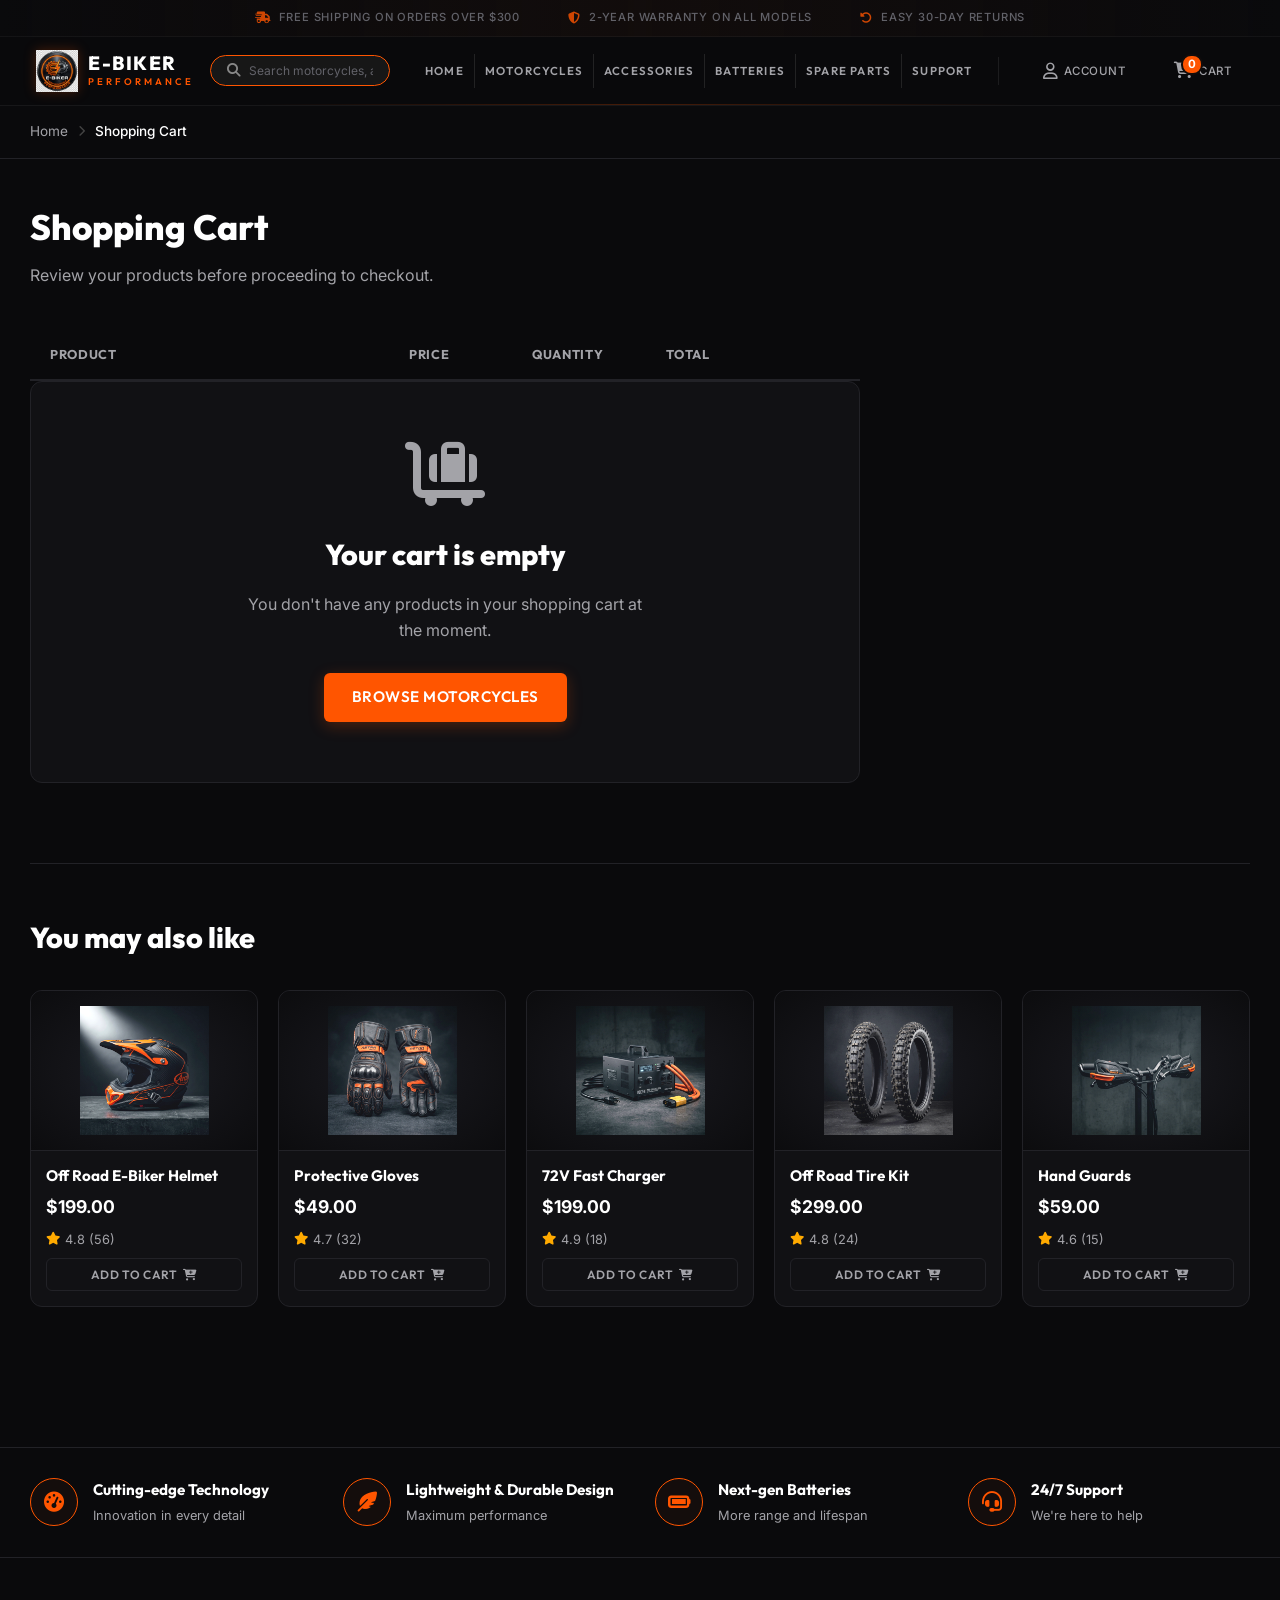
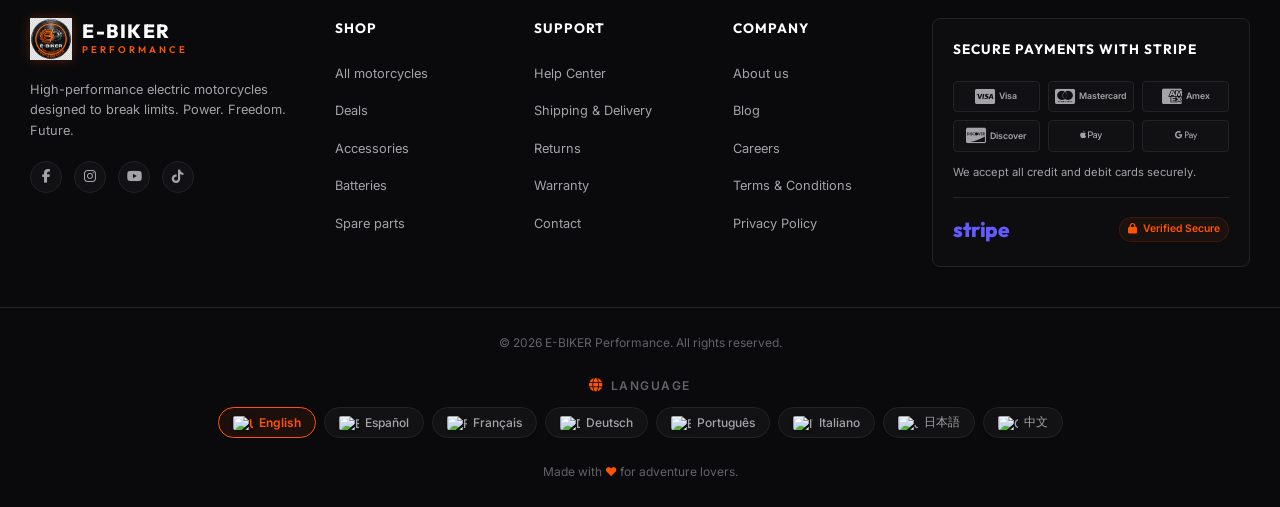
==== commit 7a940059: "Complete English translation: all HTML pages and JS files now 100% English, sync cart.html header la" ====
--- a/cart.html
+++ b/cart.html
@@ -43,6 +43,12 @@
                 </div>
             </a>
 
+            <!-- Search Box (Desktop) -->
+            <div class="search-box">
+                <i class="fa-solid fa-magnifying-glass search-icon-left"></i>
+                <input type="text" id="searchInput" placeholder="Search motorcycles, accessories...">
+            </div>
+
             <!-- Navigation Links -->
             <nav class="nav-menu" id="navMenu">
                 <!-- Mobile Search Box inside drawer -->
@@ -53,7 +59,7 @@
 
                 <!-- Nav Links Wrapper -->
                 <div class="nav-links-wrapper">
-                    <a href="index.html" class="nav-link" data-i18n="navInicio">HOME</a>
+                    <a href="index.html" class="nav-link" data-i18n="navHome">HOME</a>
                     <a href="index.html#motos-section" class="nav-link" data-i18n="navMotos">MOTORCYCLES</a>
                     <a href="#" class="nav-link" data-i18n="navAccesorios">ACCESSORIES</a>
                     <a href="#" class="nav-link" data-i18n="navBaterias">BATTERIES</a>
@@ -64,12 +70,8 @@
 
             </nav>
 
-            <!-- Navigation Actions (Search, Account, Cart) -->
+            <!-- Navigation Actions (Account, Cart) -->
             <div class="header-actions">
-                <div class="search-box">
-                    <input type="text" id="searchInput" placeholder="Search motorcycles, accessories...">
-                    <button class="search-btn" aria-label="Search"><i class="fa-solid fa-magnifying-glass"></i></button>
-                </div>
                 <button class="action-btn account-btn" aria-label="My Account">
                      <i class="fa-regular fa-user"></i>
                      <span data-i18n="accountText">Account</span>
@@ -96,7 +98,7 @@
     <div class="breadcrumb-container">
         <div class="wrapper-wide">
             <nav class="breadcrumbs">
-                <a href="index.html" data-i18n="breadcrumbInicio">Home</a>
+                <a href="index.html" data-i18n="breadcrumbHome">Home</a>
                 <span class="separator"><i class="fa-solid fa-chevron-right"></i></span>
                 <span class="current" data-i18n="breadcrumbCart">Shopping Cart</span>
             </nav>
@@ -107,7 +109,7 @@
     <main class="cart-page-wrapper">
         <div class="wrapper-wide">
             <h1 class="cart-page-title" data-i18n="cartPageTitle">Shopping Cart</h1>
-            <p class="cart-page-subtitle" data-i18n="cartPageSubtitle">Review your items before proceeding to checkout.</p>
+            <p class="cart-page-subtitle" data-i18n="cartPageSubtitle">Review your products before proceeding to checkout.</p>
 
             <div class="cart-grid">
                 <!-- Left column: Items List -->
--- a/styles.css
+++ b/styles.css
@@ -212,7 +212,7 @@
     align-items: center;
     gap: 10px;
     flex-shrink: 0;
-    margin-right: 48px;
+    margin-right: 16px;
     text-decoration: none;
 }
 .nav-logo-img {
@@ -264,7 +264,7 @@
     font-weight: 600;
     color: var(--text-secondary);
     letter-spacing: 1.2px;
-    padding: 8px 18px;
+    padding: 8px 10px;
     border-right: 1px solid rgba(255, 255, 255, 0.1);
     transition: var(--transition-smooth);
     white-space: nowrap;
@@ -309,14 +309,14 @@
     border: 1px solid var(--accent-orange);
     border-radius: 24px;
     padding: 7px 16px;
-    width: 260px;
-    transition: var(--transition-smooth);
-    gap: 10px;
-    margin-right: 20px;
+    width: 180px;
+    transition: var(--transition-smooth);
+    gap: 8px;
+    margin-right: 10px;
 }
 .search-box:focus-within {
     box-shadow: 0 0 8px rgba(255, 85, 0, 0.3);
-    width: 300px;
+    width: 220px;
 }
 .search-box input {
     width: 100%;
